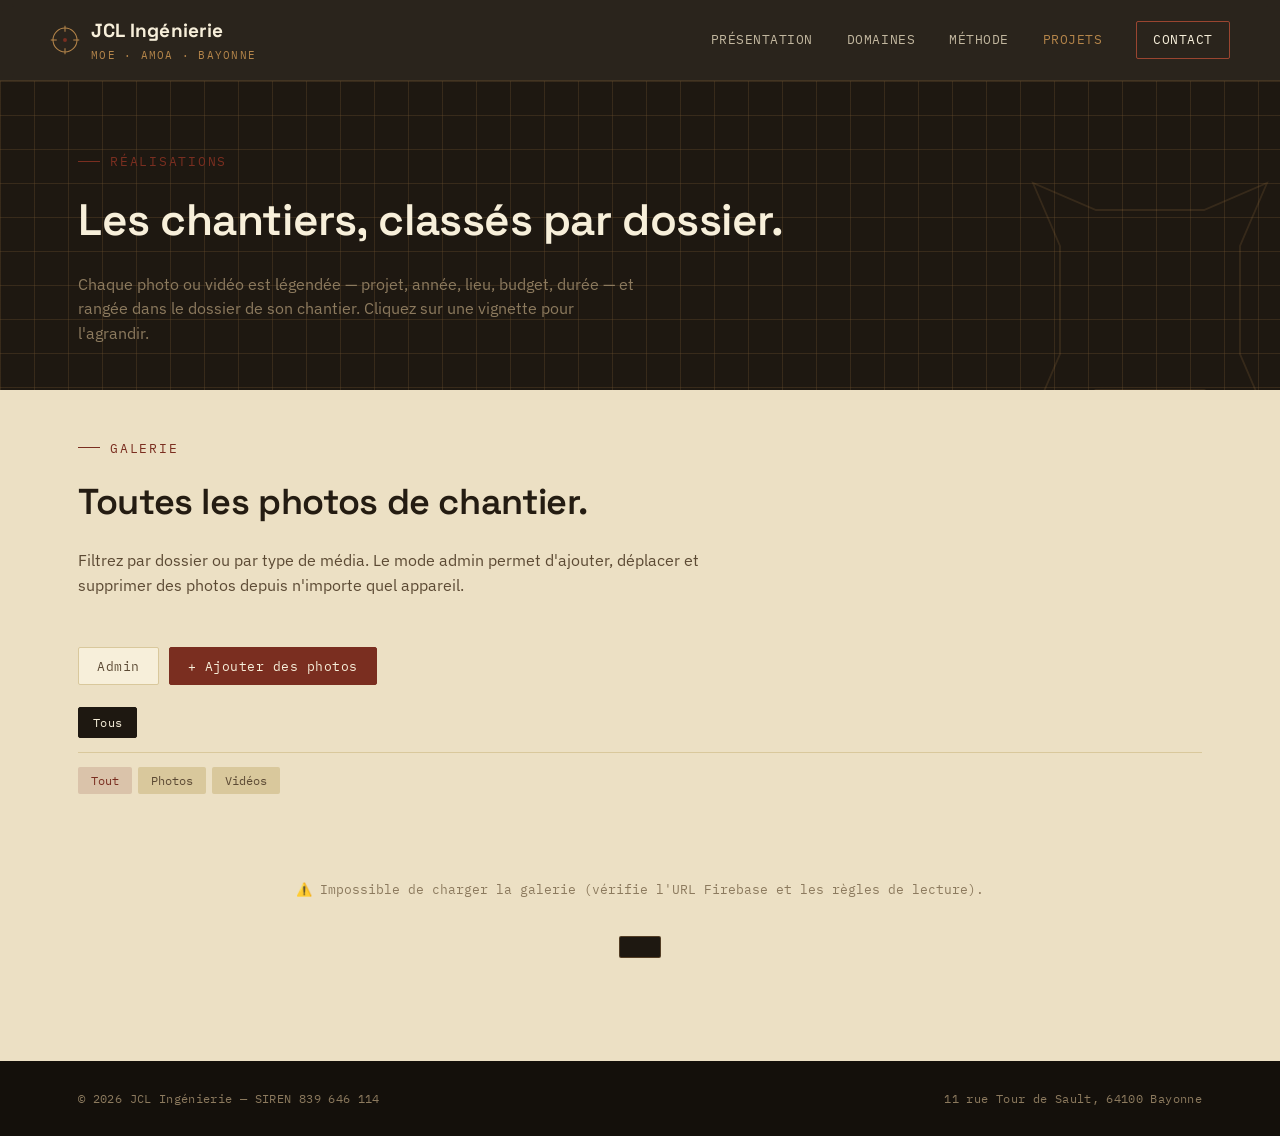
==== projets.html @ 66056f2b "Update projets.html" ====
<!doctype html>
<html lang="fr">
<head>
<meta charset="UTF-8">
<meta name="viewport" content="width=device-width, initial-scale=1.0">
<title>Projets — JCL Ingénierie</title>
<meta name="description" content="Galerie des projets menés par JCL Ingénierie : réhabilitations résidentielles, équipements sportifs et bâtiments publics sur le Pays Basque.">
<link rel="icon" href="data:image/svg+xml,%3Csvg xmlns='http://www.w3.org/2000/svg' viewBox='0 0 40 40'%3E%3Crect width='40' height='40' fill='%231E1811'/%3E%3Ccircle cx='20' cy='20' r='15' fill='none' stroke='%23B4854A' stroke-width='2'/%3E%3Ccircle cx='20' cy='20' r='3' fill='%237A2E20'/%3E%3Cline x1='20' y1='2' x2='20' y2='9' stroke='%23B4854A' stroke-width='2'/%3E%3Cline x1='20' y1='31' x2='20' y2='38' stroke='%23B4854A' stroke-width='2'/%3E%3Cline x1='2' y1='20' x2='9' y2='20' stroke='%23B4854A' stroke-width='2'/%3E%3Cline x1='31' y1='20' x2='38' y2='20' stroke='%23B4854A' stroke-width='2'/%3E%3C/svg%3E">
<link rel="preconnect" href="https://fonts.googleapis.com">
<link rel="preconnect" href="https://fonts.gstatic.com" crossorigin>
<link href="https://fonts.googleapis.com/css2?family=Space+Grotesk:wght@500;600;700&family=IBM+Plex+Sans:wght@400;500;600&family=IBM+Plex+Mono:wght@400;500&display=swap" rel="stylesheet">
<style>
/* ============================================================
   JCL INGÉNIERIE — feuille de style
   Direction : carnet de relevés / plan technique (clin d'œil au
   métier de géomètre du dirigeant). Bleu de calque, papier
   technique, annotations en cotation, accent cuivre.
   ============================================================ */

:root{
  /* couleurs */
  --ink: #1E1811;         /* bleu de calque profond */
  --ink-2: #2C2216;       /* panneau bleu, un ton au-dessus */
  --ink-3: #4A3A24;       /* survol / bordures sur fond sombre */
  --paper: #ECE0C4;       /* papier technique */
  --paper-2: #D9C89C;     /* papier, filet de section */
  --line: #B4854A;        /* trait de calque, cyan doux */
  --line-dim: rgba(180,133,74,0.35);
  --copper: #7A2E20;      /* accent cuivre — CTA, quincaillerie */
  --copper-light:#9A4530;
  --text: #241C12;        /* texte sur papier */
  --text-soft: #5C4A34;
  --muted: #8C7A5E;       /* texte discret sur bleu */
  --white: #F7EFDA;

  --display: "Space Grotesk", "Arial Narrow", sans-serif;
  --body: "IBM Plex Sans", "Helvetica Neue", Arial, sans-serif;
  --mono: "IBM Plex Mono", "Courier New", monospace;

  --max: 1180px;
  --radius: 2px;
}

*{ box-sizing:border-box; }
html{ scroll-behavior:smooth; }
body{
  margin:0;
  background:var(--paper);
  color:var(--text);
  font-family:var(--body);
  font-size:16px;
  line-height:1.6;
  -webkit-font-smoothing:antialiased;
}
img{ max-width:100%; display:block; }
a{ color:inherit; text-decoration:none; }
h1,h2,h3,h4{ font-family:var(--display); margin:0; font-weight:600; letter-spacing:-0.01em; }
p{ margin:0; }
ul{ margin:0; padding:0; list-style:none; }
button{ font-family:inherit; cursor:pointer; }

.wrap{ max-width:var(--max); margin:0 auto; padding:0 28px; }

@media (prefers-reduced-motion: reduce){
  *{ animation-duration:0.001ms !important; transition-duration:0.001ms !important; }
}

/* ---------- éléments techniques réutilisables ---------- */

.eyebrow{
  font-family:var(--mono);
  font-size:12.5px;
  letter-spacing:0.14em;
  text-transform:uppercase;
  color:var(--copper);
  display:flex;
  align-items:center;
  gap:10px;
}
.eyebrow::before{
  content:"";
  width:22px; height:1px;
  background:var(--copper);
  display:inline-block;
}

.blueprint-grid{
  background-image:
    linear-gradient(var(--line-dim) 1px, transparent 1px),
    linear-gradient(90deg, var(--line-dim) 1px, transparent 1px);
  background-size:34px 34px;
}

.fort-mark{
  position:absolute; pointer-events:none; opacity:0.16; z-index:1;
}
.hero .fort-mark{ right:-30px; top:-70px; width:520px; height:520px; }
.projects-hero .fort-mark{ right:-50px; bottom:-90px; width:360px; height:360px; }

.hero-contacts{
  position:absolute; right:230px; top:190px; z-index:2;
  transform:translate(50%, -50%);
  display:flex; flex-direction:column; gap:16px;
  text-align:left;
  padding:22px 26px;
  border:1px solid var(--line-dim);
  max-width:230px;
}
.hero-contacts::before, .hero-contacts::after{
  content:""; position:absolute; width:12px; height:12px;
}
.hero-contacts::before{ top:-1px; left:-1px; border-top:2px solid var(--line); border-left:2px solid var(--line); }
.hero-contacts::after{ bottom:-1px; right:-1px; border-bottom:2px solid var(--line); border-right:2px solid var(--line); }
.hc-item{ display:flex; flex-direction:column; gap:3px; }
.hc-k{
  font-family:var(--mono); font-size:10px; letter-spacing:0.12em;
  text-transform:uppercase; color:var(--line);
}
.hc-v{ font-family:var(--mono); font-size:13px; color:var(--paper); }
.hc-v a{ color:var(--paper); border-bottom:1px solid var(--line-dim); padding-bottom:1px; }
.hc-v a:hover{ color:var(--line); border-color:var(--line); }

.tick-divider{
  position:relative;
  height:1px;
  background:var(--paper-2);
  margin:0;
}
.tick-divider::before,
.tick-divider::after{
  content:"";
  position:absolute; top:-4px;
  width:1px; height:9px;
  background:var(--text-soft);
  opacity:0.35;
}
.tick-divider::before{ left:0; }
.tick-divider::after{ right:0; }

.coord-stamp{
  font-family:var(--mono);
  font-size:12px;
  letter-spacing:0.06em;
  color:var(--muted);
}

/* ---------- header / nav ---------- */

.site-header{
  position:sticky; top:0; z-index:40;
  background:rgba(30,24,17,0.94);
  backdrop-filter:blur(6px);
  border-bottom:1px solid rgba(180,133,74,0.18);
}
.nav{
  display:flex; align-items:center; justify-content:space-between;
  padding:16px 0;
}
.brand{
  display:flex; align-items:center; gap:11px;
  color:var(--white);
}
.brand-logo{ display:flex; flex-shrink:0; }
.brand-text{ display:flex; flex-direction:column; gap:1px; }
.brand-mark{
  font-family:var(--display);
  font-size:19px; font-weight:700;
  letter-spacing:0.01em;
}
.brand-sub{
  font-family:var(--mono);
  font-size:10.5px; letter-spacing:0.12em;
  color:var(--line); text-transform:uppercase;
}
.nav-links{
  display:flex; align-items:center; gap:34px;
  font-family:var(--mono); font-size:13px;
  letter-spacing:0.04em; text-transform:uppercase;
}
.nav-links a{ color:var(--paper); opacity:0.78; transition:opacity .15s; position:relative; }
.nav-links a:hover{ opacity:1; }
.nav-links a.is-active{ opacity:1; color:var(--line); }
.nav-cta{
  border:1px solid var(--copper-light);
  color:var(--white) !important;
  padding:8px 16px;
  opacity:1 !important;
  border-radius:var(--radius);
}
.nav-cta:hover{ background:var(--copper); border-color:var(--copper); }
.nav-toggle{
  display:none;
  background:none; border:none; color:var(--white);
  font-family:var(--mono); font-size:12px; letter-spacing:0.1em;
  border:1px solid rgba(255,255,255,0.25); padding:8px 12px;
}

/* ---------- hero ---------- */

.hero{
  position:relative;
  background:var(--ink);
  color:var(--paper);
  overflow:hidden;
  padding:96px 0 70px;
}
.hero .blueprint-grid{ position:absolute; inset:0; opacity:0.55; }
.hero::after{
  content:"";
  position:absolute; inset:0;
  background:radial-gradient(ellipse at 78% 20%, rgba(180,133,74,0.16), transparent 55%);
  pointer-events:none;
}
.hero-inner{ position:relative; z-index:2; }
.hero-frame{
  border:1px solid var(--line-dim);
  padding:44px 40px;
  max-width:820px;
  position:relative;
}
.hero-frame::before, .hero-frame::after,
.frame-tick-tl, .frame-tick-br{
  content:""; position:absolute; width:14px; height:14px;
}
.hero-frame::before{ top:-1px; left:-1px; border-top:2px solid var(--line); border-left:2px solid var(--line); }
.hero-frame::after{ bottom:-1px; right:-1px; border-bottom:2px solid var(--line); border-right:2px solid var(--line); }

.hero-kicker{
  font-family:var(--mono); font-size:12.5px; letter-spacing:0.16em;
  text-transform:uppercase; color:var(--line); margin-bottom:22px;
  display:block;
}
.hero h1{
  font-size:clamp(32px, 5vw, 52px);
  line-height:1.08;
  color:var(--white);
}
.hero h1 em{ font-style:normal; color:var(--line); }
.hero-lede{
  margin-top:22px;
  font-size:17px;
  color:var(--paper);
  opacity:0.82;
  max-width:560px;
}
.hero-actions{ margin-top:34px; display:flex; gap:16px; flex-wrap:wrap; }

.btn{
  font-family:var(--mono); font-size:13px; letter-spacing:0.05em; text-transform:uppercase;
  padding:13px 24px;
  border-radius:var(--radius);
  display:inline-flex; align-items:center; gap:10px;
  transition:transform .15s ease, background .15s ease, color .15s ease;
}
.btn-primary{ background:var(--copper); color:var(--white); }
.btn-primary:hover{ background:var(--copper-light); transform:translateY(-1px); }
.btn-ghost{ border:1px solid var(--line-dim); color:var(--paper); }
.btn-ghost:hover{ border-color:var(--line); color:var(--line); }

.hero-meta{
  position:relative; z-index:2;
  margin-top:56px;
  display:grid;
  grid-template-columns:repeat(4,1fr);
  border-top:1px solid var(--line-dim);
}
.hero-meta div{
  padding:16px 22px 0;
  border-left:1px solid var(--line-dim);
}
.hero-meta div:first-child{ border-left:none; }
.hero-meta .k{ font-family:var(--mono); font-size:10.5px; letter-spacing:0.1em; color:var(--muted); text-transform:uppercase; }
.hero-meta .v{ font-family:var(--mono); font-size:14px; color:var(--paper); margin-top:6px; }

/* ---------- sections génériques ---------- */

section{ padding:88px 0; }
.section-head{ max-width:640px; margin-bottom:48px; }
.section-head h2{ font-size:clamp(26px,3.4vw,36px); margin-top:16px; color:var(--text); }
.section-head p{ margin-top:16px; color:var(--text-soft); font-size:16px; }

.on-ink{ background:var(--ink); color:var(--paper); }
.on-ink .section-head h2{ color:var(--white); }
.on-ink .section-head p{ color:var(--muted); }

/* ---------- présentation ---------- */

.about-grid{
  display:grid;
  grid-template-columns:1.1fr 0.9fr;
  gap:64px;
  align-items:start;
}
.about-copy p{ color:var(--text-soft); margin-bottom:16px; font-size:15.5px; }
.about-copy p:last-child{ margin-bottom:0; }
.about-copy strong{ color:var(--text); }

.role-card{
  border:1px solid var(--paper-2);
  background:var(--white);
  padding:28px;
}
.role-card .coord-stamp{ margin-bottom:16px; display:block; }
.role-card ul li{
  display:flex; gap:12px;
  padding:12px 0;
  border-top:1px solid var(--paper-2);
  font-size:14.5px;
  color:var(--text-soft);
}
.role-card ul li:first-of-type{ border-top:none; }
.role-card ul li span.tag{
  font-family:var(--mono); font-size:11px; color:var(--copper);
  min-width:52px;
}

/* ---------- domaines d'intervention ---------- */

.domains-grid{
  display:grid;
  grid-template-columns:repeat(3, 1fr);
  gap:1px;
  background:var(--ink-3);
  border:1px solid var(--ink-3);
}
.domain-card{
  background:var(--ink);
  padding:32px 28px;
  min-height:210px;
  display:flex; flex-direction:column;
  justify-content:space-between;
  transition:background .2s ease;
}
.domain-card:hover{ background:var(--ink-2); }
.domain-card .num{ font-family:var(--mono); color:var(--line); font-size:13px; }
.domain-card h3{ color:var(--white); font-size:19px; margin-top:22px; }
.domain-card p{ color:var(--muted); font-size:14px; margin-top:10px; line-height:1.55; }

/* ---------- process (étapes réellement séquentielles) ---------- */

.process-list{ counter-reset:step; }
.process-item{
  display:grid;
  grid-template-columns:150px 1fr;
  gap:24px;
  padding:26px 0;
  border-top:1px solid var(--paper-2);
}
.process-item:last-child{ border-bottom:1px solid var(--paper-2); }
.process-num{
  font-family:var(--mono); font-size:13px; color:var(--copper);
  padding-top:3px;
  white-space:nowrap;
}
.process-body h3{ font-size:18px; color:var(--text); }
.process-body p{ margin-top:8px; color:var(--text-soft); font-size:14.5px; max-width:640px; }

/* ---------- références ---------- */

.refs-strip{
  display:grid;
  grid-template-columns:repeat(3,1fr);
  gap:32px;
}
.ref-card{
  border-top:2px solid var(--copper);
  padding-top:18px;
}
.ref-card .coord-stamp{ display:block; margin-bottom:8px; }
.ref-card h3{ font-size:17px; color:var(--text); }
.ref-card p{ margin-top:8px; color:var(--text-soft); font-size:14px; }

/* ---------- teaser projets (accueil) ---------- */

.teaser-grid{
  display:grid;
  grid-template-columns:repeat(3, 1fr);
  gap:20px;
}
.teaser-card{
  position:relative;
  aspect-ratio:4/3;
  overflow:hidden;
  background:var(--ink);
}
.teaser-card img{
  width:100%; height:100%; object-fit:cover;
  transition:transform .5s ease;
}
.teaser-card:hover img{ transform:scale(1.06); }
.teaser-card .cap{
  position:absolute; left:0; right:0; bottom:0;
  padding:14px 16px;
  background:linear-gradient(0deg, rgba(30,24,17,0.9), transparent);
  color:var(--white);
  font-family:var(--mono); font-size:12px; letter-spacing:0.04em;
}

/* ---------- contact ---------- */

.contact-grid{
  display:grid;
  grid-template-columns:1fr 1fr;
  gap:60px;
}
.contact-list li{
  display:grid; grid-template-columns:120px 1fr;
  gap:16px;
  padding:16px 0;
  border-top:1px solid rgba(180,133,74,0.18);
  font-size:14.5px;
}
.contact-list li:first-child{ border-top:none; }
.contact-list .k{ font-family:var(--mono); font-size:11px; letter-spacing:0.08em; text-transform:uppercase; color:var(--line); }
.contact-list .v a{ color:var(--white); border-bottom:1px solid var(--line-dim); }
.contact-list .v a:hover{ border-color:var(--line); }
.contact-list .v{ color:var(--paper); }

.legal-box{
  border:1px solid var(--line-dim);
  padding:22px 24px;
}
.legal-box .coord-stamp{ display:block; margin-bottom:14px; color:var(--line); opacity:0.8; }
.legal-box dl{ display:grid; grid-template-columns:1fr 1fr; gap:12px 18px; margin:0; }
.legal-box dt{ font-family:var(--mono); font-size:10.5px; letter-spacing:0.08em; text-transform:uppercase; color:var(--muted); }
.legal-box dd{ margin:4px 0 0; font-size:13.5px; color:var(--paper); }

/* ---------- footer ---------- */

footer.site-footer{
  background:#14100B;
  color:var(--muted);
  padding:28px 0;
  font-family:var(--mono); font-size:12px; letter-spacing:0.03em;
}
.footer-row{
  display:flex; justify-content:space-between; align-items:center; flex-wrap:wrap; gap:10px;
}

/* ---------- page projets : dossiers + galerie ---------- */

.projects-hero{
  background:var(--ink); color:var(--paper);
  padding:70px 0 44px;
  position:relative; overflow:hidden;
}
.projects-hero .blueprint-grid{ position:absolute; inset:0; opacity:0.5; }
.projects-hero-inner{ position:relative; z-index:2; }
.projects-hero h1{ font-size:clamp(30px,4.4vw,44px); color:var(--white); margin-top:14px; }
.projects-hero p{ margin-top:16px; max-width:560px; color:var(--muted); font-size:15.5px; }

.folder-bar{
  position:sticky; top:73px; z-index:30;
  background:var(--paper);
  border-bottom:1px solid var(--paper-2);
  padding:16px 0;
}
.folder-tabs{
  display:flex; gap:10px; flex-wrap:wrap;
}
.folder-tab{
  font-family:var(--mono); font-size:12.5px; letter-spacing:0.04em;
  padding:9px 16px;
  border:1px solid var(--paper-2);
  color:var(--text-soft);
  background:var(--white);
  border-radius:var(--radius);
  transition:all .15s ease;
}
.folder-tab .count{ opacity:0.55; margin-left:4px; }
.folder-tab:hover{ border-color:var(--copper-light); color:var(--text); }
.folder-tab.is-active{
  background:var(--ink); border-color:var(--ink); color:var(--white);
}

.gallery-section{ padding:48px 0 96px; }
.project-block{ margin-bottom:64px; }
.project-block:last-child{ margin-bottom:0; }
.project-block-head{
  display:flex; justify-content:space-between; align-items:flex-end;
  gap:24px; flex-wrap:wrap;
  padding-bottom:18px;
  border-bottom:1px solid var(--paper-2);
  margin-bottom:22px;
}
.project-block-head h2{ font-size:22px; color:var(--text); }
.project-block-head .meta{ font-family:var(--mono); font-size:12px; color:var(--copper); }
.project-block-desc{ color:var(--text-soft); font-size:14.5px; max-width:680px; margin-top:8px; }

.media-grid{
  display:grid;
  grid-template-columns:repeat(3, 1fr);
  gap:14px;
}
.media-item{
  position:relative;
  aspect-ratio:4/3;
  overflow:hidden;
  background:var(--ink-2);
  border:1px solid var(--paper-2);
}
.media-item button{
  all:unset; display:block; width:100%; height:100%; cursor:zoom-in;
}
.media-item img{
  width:100%; height:100%; object-fit:cover;
  transition:transform .45s ease, filter .3s ease;
}
.media-item:hover img{ transform:scale(1.05); }
.media-item .tag{
  position:absolute; top:10px; left:10px;
  font-family:var(--mono); font-size:10.5px; letter-spacing:0.06em;
  background:rgba(30,24,17,0.82); color:var(--line);
  padding:4px 9px;
}

.media-placeholder{
  aspect-ratio:4/3;
  border:1px dashed var(--line-dim);
  background:
    repeating-linear-gradient(45deg, transparent, transparent 9px, rgba(180,133,74,0.10) 9px, rgba(180,133,74,0.10) 10px),
    var(--ink);
  display:flex; align-items:center; justify-content:center;
  text-align:center; padding:20px;
}
.media-placeholder span{
  font-family:var(--mono); font-size:12px; color:var(--muted); letter-spacing:0.04em;
}

/* lightbox */
.lightbox{
  position:fixed; inset:0; z-index:100;
  background:rgba(17,13,9,0.94);
  display:none; align-items:center; justify-content:center;
  padding:40px;
}
.lightbox.is-open{ display:flex; }
.lightbox-inner{ max-width:min(1100px, 92vw); max-height:88vh; position:relative; }
.lightbox img{ max-height:88vh; max-width:100%; object-fit:contain; border:1px solid var(--line-dim); }
.lightbox-cap{
  font-family:var(--mono); font-size:12px; color:var(--line);
  margin-top:14px; letter-spacing:0.04em;
}
.lightbox-close, .lightbox-prev, .lightbox-next{
  position:absolute;
  background:rgba(30,24,17,0.8);
  border:1px solid var(--line-dim);
  color:var(--white);
  width:40px; height:40px;
  display:flex; align-items:center; justify-content:center;
  font-family:var(--mono); font-size:16px;
}
.lightbox-close{ top:-52px; right:0; }
.lightbox-prev{ top:50%; left:-56px; transform:translateY(-50%); }
.lightbox-next{ top:50%; right:-56px; transform:translateY(-50%); }
.lightbox-close:hover, .lightbox-prev:hover, .lightbox-next:hover{ border-color:var(--line); color:var(--line); }

/* ---------- responsive ---------- */

@media (max-width: 1320px){
  .hero-contacts{
    position:static; margin-top:40px; text-align:left;
    flex-direction:row; flex-wrap:wrap; gap:24px 40px;
    padding:0 28px; border:none; background:none; max-width:1180px;
    transform:none; margin-left:auto; margin-right:auto;
    box-sizing:border-box;
  }
  .hero-contacts::before, .hero-contacts::after{ display:none; }
  .hc-item{ text-align:left; }
}
@media (max-width: 900px){
  .about-grid, .contact-grid{ grid-template-columns:1fr; gap:40px; }
  .domains-grid{ grid-template-columns:1fr 1fr; }
  .refs-strip{ grid-template-columns:1fr; gap:26px; }
  .teaser-grid{ grid-template-columns:1fr 1fr; }
  .media-grid{ grid-template-columns:1fr 1fr; }
  .hero-meta{ grid-template-columns:1fr 1fr; row-gap:18px; }
  .lightbox-prev{ left:10px; }
  .lightbox-next{ right:10px; }
  .lightbox-close{ top:10px; right:10px; }
}
@media (max-width: 680px){
  .nav-links{
    position:fixed; inset:0 0 auto 0; top:64px;
    background:var(--ink); flex-direction:column; align-items:flex-start;
    padding:20px 24px 28px; gap:20px;
    transform:translateY(-8px); opacity:0; pointer-events:none;
    transition:all .18s ease;
    border-bottom:1px solid var(--line-dim);
  }
  .nav-links.is-open{ transform:translateY(0); opacity:1; pointer-events:auto; }
  .nav-toggle{ display:block; }
  .domains-grid{ grid-template-columns:1fr; }
  .teaser-grid{ grid-template-columns:1fr; }
  .media-grid{ grid-template-columns:1fr 1fr; }
  .hero-meta{ grid-template-columns:1fr 1fr; }
  .process-item{ grid-template-columns:1fr; gap:6px; }
  .legal-box dl{ grid-template-columns:1fr; }
  .hero-contacts{
    position:static; margin-top:36px; text-align:left; gap:12px;
  }
}


/* ============================================================
   JCL INGÉNIERIE — galerie dynamique (projets.html)
   Mêmes jetons de couleur / typo que style.css.
   Classes préfixées "g-" pour ne jamais entrer en conflit
   avec le reste du site.
   ============================================================ */

.g-controls{
  display:flex; gap:10px; align-items:center;
  margin-bottom:22px; flex-wrap:wrap;
}
.g-btn{
  font-family:var(--mono); font-size:12.5px; letter-spacing:0.04em;
  padding:10px 18px; border-radius:var(--radius); border:1px solid var(--paper-2);
  background:var(--white); color:var(--text-soft);
  display:inline-flex; align-items:center; gap:8px;
  transition:all .15s ease;
}
.g-btn:hover{ border-color:var(--copper-light); color:var(--text); }
.g-btn-primary{ background:var(--copper); border-color:var(--copper); color:var(--white); }
.g-btn-primary:hover{ background:var(--copper-light); }
.g-btn-admin.is-active{ background:var(--ink); border-color:var(--ink); color:var(--line); }
.g-btn-danger{ background:#f2e4d6; border-color:#c99a76; color:#6E2A1D; }
.g-btn-danger:hover{ background:#e8c7ab; }
.g-btn-ghost{ background:transparent; }
.g-btn-sm{ padding:7px 13px; font-size:11.5px; }

.g-admin-banner{
  background:rgba(122,46,32,0.10); border:1px solid rgba(122,46,32,0.25);
  color:var(--copper); font-family:var(--mono); font-size:12.5px;
  padding:10px 16px; text-align:center; margin-bottom:20px; border-radius:var(--radius);
}
.g-admin-banner[hidden]{ display:none; }

/* ---- dossiers ---- */
.g-folders-bar{
  display:flex; gap:8px; flex-wrap:wrap; align-items:center;
  padding-bottom:14px; margin-bottom:6px;
  border-bottom:1px solid var(--paper-2);
}
.g-folder-chip{
  font-family:var(--mono); font-size:12px; letter-spacing:0.03em;
  padding:7px 14px; border-radius:var(--radius); border:1px solid var(--paper-2);
  background:var(--white); color:var(--text-soft);
  display:inline-flex; align-items:center; gap:6px;
  transition:all .15s ease;
}
.g-folder-chip:hover{ border-color:var(--copper-light); color:var(--text); }
.g-folder-chip.is-active{ background:var(--ink); border-color:var(--ink); color:var(--white); }
.g-folder-chip .g-chip-count{ opacity:0.6; }
.g-chip-del{
  display:none; font-size:11px; padding:1px 6px; border-radius:var(--radius);
  background:rgba(122,46,32,0.15); color:var(--copper);
}
body.g-admin-mode .g-chip-del{ display:inline-flex; }
.g-chip-del:hover{ background:var(--copper); color:var(--white); }
.g-btn-new-folder{
  display:none; font-family:var(--mono); font-size:12px;
  padding:7px 14px; border-radius:var(--radius); border:1px dashed var(--line-dim);
  background:transparent; color:var(--muted);
}
.g-btn-new-folder.g-visible{ display:inline-flex; align-items:center; gap:6px; }
.g-btn-new-folder:hover{ border-color:var(--copper); color:var(--copper); }

/* ---- filtres type ---- */
.g-filter-tabs{ display:flex; gap:6px; margin:14px 0 22px; }
.g-filter-btn{
  font-family:var(--mono); font-size:11.5px;
  padding:6px 13px; border-radius:var(--radius); border:none;
  background:var(--paper-2); color:var(--text-soft);
}
.g-filter-btn.is-active{ background:rgba(122,46,32,0.16); color:var(--copper); }

/* ---- grille ---- */
.g-grid{
  display:grid;
  grid-template-columns:repeat(auto-fill, minmax(220px, 1fr));
  gap:14px;
}
.g-item{
  background:var(--white); border:1px solid var(--paper-2); border-radius:var(--radius);
  overflow:hidden; cursor:pointer; display:flex; flex-direction:column;
  transition:box-shadow .15s ease;
}
.g-item:hover{ box-shadow:0 6px 18px rgba(30,24,17,0.12); }
.g-item-media{
  position:relative; aspect-ratio:4/3; overflow:hidden; background:var(--ink-2);
}
.g-item-media img, .g-item-media video{
  width:100%; height:100%; object-fit:cover; display:block;
  transition:transform .4s ease;
}
.g-item:hover .g-item-media img{ transform:scale(1.06); }
.g-item-check{
  position:absolute; top:8px; left:8px; width:24px; height:24px;
  background:rgba(30,24,17,0.75); border:2px solid rgba(255,255,255,0.6);
  display:none; align-items:center; justify-content:center;
  font-size:13px; color:var(--white); border-radius:var(--radius);
}
body.g-admin-mode .g-item-check{ display:flex; }
.g-item.g-selected{ outline:2px solid var(--copper); outline-offset:-2px; }
.g-item.g-selected .g-item-check{ background:var(--copper); border-color:var(--copper); }
body.g-admin-mode .g-item:not(.g-selected){ opacity:0.85; }
.g-item-folder-tag{
  position:absolute; bottom:8px; right:8px;
  background:rgba(30,24,17,0.75); color:var(--line);
  font-family:var(--mono); font-size:10px; padding:3px 8px; border-radius:3px;
  display:none;
}
.g-item-folder-tag.g-visible{ display:block; }
.g-video-badge{
  position:absolute; top:8px; right:8px;
  background:rgba(30,24,17,0.75); color:var(--white);
  font-family:var(--mono); font-size:10px; padding:3px 7px; border-radius:3px;
}
.g-item-caption{ padding:12px 14px 14px; }
.g-cap-title{ font-family:var(--display); font-size:14.5px; font-weight:600; color:var(--text); line-height:1.3; }
.g-cap-meta{ font-family:var(--mono); font-size:11px; color:var(--copper); margin-top:3px; letter-spacing:0.02em; }
.g-cap-desc{ font-size:13px; color:var(--text-soft); margin-top:6px; line-height:1.45; }

.g-empty, .g-loading{
  grid-column:1/-1; text-align:center; padding:64px 20px;
  color:var(--muted); font-family:var(--mono); font-size:13px;
}
.g-config-notice{
  grid-column:1/-1; border:1px dashed var(--line-dim); background:var(--ink);
  color:var(--paper); padding:28px; text-align:center; border-radius:var(--radius);
}
.g-config-notice strong{ color:var(--line); }
.g-config-notice p{ margin-top:10px; font-family:var(--mono); font-size:12.5px; color:var(--muted); max-width:520px; margin-left:auto; margin-right:auto; }

/* ---- toolbar flottante (sélection) ---- */
.g-toolbar{
  position:fixed; bottom:24px; left:50%; transform:translateX(-50%);
  background:var(--ink); border:1px solid var(--line-dim);
  padding:12px 16px; border-radius:var(--radius);
  display:none; align-items:center; gap:10px; z-index:60;
  box-shadow:0 12px 30px rgba(0,0,0,0.25);
}
.g-toolbar.g-visible{ display:flex; }
.g-toolbar-info{ font-family:var(--mono); font-size:12.5px; color:var(--line); white-space:nowrap; }

/* ---- lightbox ---- */
.g-lightbox{
  position:fixed; inset:0; z-index:200; background:rgba(17,13,9,0.95);
  display:none; align-items:center; justify-content:center; padding:20px;
}
.g-lightbox.g-open{ display:flex; }
.g-lb-inner{
  position:relative; max-width:min(1000px, 90vw); max-height:92vh;
  display:flex; flex-direction:column; align-items:flex-start;
}
.g-lb-inner img, .g-lb-inner video{ max-width:88vw; max-height:60vh; display:block; border:1px solid var(--line-dim); align-self:center; }
.g-lb-top{
  position:absolute; top:0; left:0; right:0; z-index:3;
  padding:12px 14px; display:flex; justify-content:space-between; align-items:center;
  background:linear-gradient(rgba(17,13,9,0.8), transparent);
}
.g-lb-counter{ font-family:var(--mono); font-size:12px; color:var(--muted); }
.g-lb-actions{ display:flex; gap:8px; }
.g-lb-btn{
  width:36px; height:36px; border-radius:var(--radius); border:1px solid var(--line-dim);
  background:rgba(30,24,17,0.8); color:var(--white); display:flex; align-items:center; justify-content:center;
}
.g-lb-btn:hover{ border-color:var(--line); color:var(--line); }
.g-lb-btn.g-lb-delete{ border-color:rgba(122,46,32,0.5); color:#e8a071; }
.g-lb-btn.g-lb-delete:hover{ background:var(--copper); color:var(--white); }
.g-lb-arrow{
  position:fixed; top:50%; transform:translateY(-50%);
  width:40px; height:40px; border-radius:var(--radius); border:1px solid var(--line-dim);
  background:rgba(30,24,17,0.8); color:var(--white); font-size:18px; z-index:3;
}
.g-lb-arrow:hover{ border-color:var(--line); color:var(--line); }
.g-lb-arrow.g-prev{ left:20px; }
.g-lb-arrow.g-next{ right:20px; }
.g-lb-bottom{
  position:static; margin-top:16px; max-width:88vw; max-height:18vh; overflow-y:auto;
  font-family:var(--mono); font-size:12px; color:var(--muted); text-align:left;
}
.g-lb-folder-badge{ color:var(--line); display:block; margin-bottom:6px; }
.g-lb-fields{ display:flex; flex-wrap:wrap; gap:4px 18px; }
.g-lb-field{ display:flex; gap:6px; }
.g-lb-field-k{ color:var(--line); text-transform:uppercase; letter-spacing:0.06em; font-size:10.5px; }
.g-lb-field-v{ color:var(--paper); }
.g-lb-desc{
  font-family:var(--body); font-size:13px; color:var(--muted);
  margin-top:8px; line-height:1.5; max-width:640px;
}

/* ---- modales ---- */
.g-overlay{
  position:fixed; inset:0; z-index:300; background:rgba(17,13,9,0.7);
  display:none; align-items:center; justify-content:center; padding:20px;
}
.g-overlay.g-open{ display:flex; }
.g-modal{
  background:var(--white); border:1px solid var(--paper-2); padding:30px 26px;
  width:100%; max-width:360px; text-align:center; border-radius:var(--radius);
  max-height:88vh; overflow-y:auto;
}
.g-modal.g-wide{ max-width:440px; }
.g-modal h2{ font-size:19px; margin-bottom:8px; color:var(--text); }
.g-modal p{ font-size:13.5px; color:var(--text-soft); margin-bottom:18px; line-height:1.5; }
.g-modal p.g-warning{ color:var(--copper); font-family:var(--mono); font-size:12px; }
.g-field{
  width:100%; padding:12px 14px; border:1px solid var(--paper-2); border-radius:var(--radius);
  font-family:var(--body); font-size:15px; color:var(--text); outline:none; background:var(--paper);
}
.g-field:focus{ border-color:var(--copper-light); }
.g-field.g-center{ text-align:center; letter-spacing:3px; }
.g-field + .g-field{ margin-top:10px; }
textarea.g-field{ resize:vertical; font-family:var(--body); line-height:1.5; }
.g-field-wrap{ margin-bottom:12px; text-align:left; }
.g-field-wrap label{ font-family:var(--mono); font-size:11px; color:var(--text-soft); display:block; margin-bottom:6px; }
.g-meta-grid{
  display:grid; grid-template-columns:1fr 1fr; gap:0 12px;
}
.g-meta-grid .g-span2{ grid-column:1 / -1; }
.g-error-msg{ font-family:var(--mono); font-size:11.5px; color:var(--copper); margin-top:8px; height:16px; opacity:0; }
.g-error-msg.g-visible{ opacity:1; }
.g-modal-actions{ display:flex; gap:8px; margin-top:20px; }
.g-modal label{ font-family:var(--mono); font-size:11px; color:var(--text-soft); display:block; margin-bottom:6px; text-align:left; }
.g-folder-select-wrap{ margin-bottom:14px; text-align:left; }
.g-move-folder-list{ display:flex; flex-direction:column; gap:6px; margin:12px 0; max-height:200px; overflow-y:auto; }
.g-move-folder-item{
  padding:10px 14px; border:1px solid var(--paper-2); border-radius:var(--radius);
  background:var(--paper); font-size:13.5px; color:var(--text); text-align:left;
}
.g-move-folder-item:hover{ border-color:var(--copper-light); background:#f2e4d6; }

/* ---- toast ---- */
.g-toast{
  position:fixed; bottom:22px; left:50%; transform:translateX(-50%) translateY(80px);
  background:var(--ink); border:1px solid var(--line-dim); color:var(--paper);
  font-family:var(--mono); font-size:12.5px; padding:10px 20px; border-radius:var(--radius);
  z-index:400; transition:transform .3s ease; pointer-events:none; white-space:nowrap;
}
.g-toast.g-show{ transform:translateX(-50%) translateY(0); }

@media (max-width: 680px){
  .g-lb-arrow.g-prev{ left:6px; }
  .g-lb-arrow.g-next{ right:6px; }
  .g-lb-top{ top:8px; left:8px; right:8px; }
  .g-grid{ grid-template-columns:repeat(2, 1fr); }
}

</style>
</head>
<body>

<header class="site-header">
  <div class="wrap nav">
    <a href="index.html" class="brand">
      <span class="brand-logo" aria-hidden="true">
        <svg viewBox="0 0 40 40" width="30" height="30">
          <circle cx="20" cy="20" r="16" fill="none" style="stroke:var(--line)" stroke-width="1.4"/>
          <circle cx="20" cy="20" r="2.6" style="fill:var(--copper)"/>
          <line x1="20" y1="1" x2="20" y2="9" style="stroke:var(--line)" stroke-width="1.4"/>
          <line x1="20" y1="31" x2="20" y2="39" style="stroke:var(--line)" stroke-width="1.4"/>
          <line x1="1" y1="20" x2="9" y2="20" style="stroke:var(--line)" stroke-width="1.4"/>
          <line x1="31" y1="20" x2="39" y2="20" style="stroke:var(--line)" stroke-width="1.4"/>
        </svg>
      </span>
      <span class="brand-text">
        <span class="brand-mark">JCL Ingénierie</span>
        <span class="brand-sub">MOE · AMOA · Bayonne</span>
      </span>
    </a>
    <nav class="nav-links" id="navLinks">
      <a href="index.html#presentation">Présentation</a>
      <a href="index.html#domaines">Domaines</a>
      <a href="index.html#methode">Méthode</a>
      <a href="projets.html" class="is-active">Projets</a>
      <a href="index.html#contact" class="nav-cta">Contact</a>
    </nav>
    <button class="nav-toggle" aria-expanded="false" aria-controls="navLinks">Menu</button>
  </div>
</header>

<section class="projects-hero">
  <div class="blueprint-grid"></div>
  <svg class="fort-mark" viewBox="0 0 400 400" aria-hidden="true">
    <polygon points="100,140 70,70 140,100 260,100 330,70 300,140 300,260 330,330 260,300 140,300 70,330 100,260" fill="none" style="stroke:var(--line)" stroke-width="2"/>
  </svg>
  <div class="wrap projects-hero-inner">
    <span class="eyebrow">Réalisations</span>
    <h1>Les chantiers, classés par dossier.</h1>
    <p>Chaque photo ou vidéo est légendée — projet, année, lieu, budget, durée — et rangée dans le dossier de son chantier. Cliquez sur une vignette pour l'agrandir.</p>
  </div>
</section>


<!-- GALERIE DYNAMIQUE -->
<section id="galerie" class="gallery-section">
  <div class="wrap">
    <div class="section-head">
      <span class="eyebrow">Galerie</span>
      <h2>Toutes les photos de chantier.</h2>
      <p>Filtrez par dossier ou par type de média. Le mode admin permet d'ajouter, déplacer et supprimer des photos depuis n'importe quel appareil.</p>
    </div>

    <div id="g-controls-row" class="g-controls">
      <button id="btn-admin-toggle" class="g-btn g-btn-admin" onclick="toggleAdminMode()">Admin</button>
      <button class="g-btn g-btn-primary" onclick="handleAddClick()">+ Ajouter des photos</button>
    </div>

    <div id="admin-banner" class="g-admin-banner" hidden>Mode admin actif — cliquez sur les médias pour les sélectionner</div>

    <nav id="folders-bar" class="g-folders-bar">
      <button class="g-folder-chip is-active" data-folder="__all__" onclick="selectFolder('__all__', this)">Tous</button>
      <button id="btn-new-folder" class="g-btn-new-folder" onclick="showNewFolderModal()">+ Nouveau dossier</button>
    </nav>

    <div class="g-filter-tabs">
      <button class="g-filter-btn is-active" onclick="setFilter('all', this)">Tout</button>
      <button class="g-filter-btn" onclick="setFilter('image', this)">Photos</button>
      <button class="g-filter-btn" onclick="setFilter('video', this)">Vidéos</button>
    </div>

    <div id="gallery" class="g-grid">
      <div class="g-loading">Chargement…</div>
    </div>
  </div>
</section>

<footer class="site-footer">
  <div class="wrap footer-row">
    <span>© 2026 JCL Ingénierie — SIREN 839 646 114</span>
    <span>11 rue Tour de Sault, 64100 Bayonne</span>
  </div>
</footer>

<!-- TOOLBAR FLOTTANTE (sélection admin) -->
<div id="toolbar" class="g-toolbar">
  <span id="toolbar-info" class="g-toolbar-info">0 sélectionné</span>
  <button class="g-btn g-btn-ghost g-btn-sm" onclick="selectAll()">Tout</button>
  <button class="g-btn g-btn-ghost g-btn-sm" onclick="deselectAll()">✕</button>
  <button class="g-btn g-btn-ghost g-btn-sm" onclick="showMoveModal()">Déplacer</button>
  <button class="g-btn g-btn-danger g-btn-sm" onclick="confirmDeleteSelected()">Supprimer</button>
</div>

<!-- LIGHTBOX -->
<div id="g-lightbox" class="g-lightbox" onclick="handleLbBg(event)">
  <div class="g-lb-inner">
    <div class="g-lb-top">
      <span id="g-lb-counter" class="g-lb-counter"></span>
      <div class="g-lb-actions">
        <button id="g-lb-edit-btn" class="g-lb-btn" onclick="openEditMeta()" title="Modifier la légende" style="display:none">✎</button>
        <button id="g-lb-delete-btn" class="g-lb-btn g-lb-delete" onclick="confirmDeleteFromLightbox()" title="Supprimer" style="display:none">✕</button>
        <button class="g-lb-btn" onclick="closeLb()">✕</button>
      </div>
    </div>
    <div id="g-lb-wrap"></div>
    <button class="g-lb-arrow g-prev" onclick="navigate(-1); event.stopPropagation()">‹</button>
    <button class="g-lb-arrow g-next" onclick="navigate(1); event.stopPropagation()">›</button>
    <div class="g-lb-bottom">
      <span id="g-lb-folder-badge" class="g-lb-folder-badge" style="display:none"></span>
      <div id="g-lb-fields" class="g-lb-fields"></div>
      <p id="g-lb-desc" class="g-lb-desc"></p>
    </div>
  </div>
</div>

<!-- MODALE : MOT DE PASSE ADMIN -->
<div id="modal-admin" class="g-overlay" onclick="hideModal('modal-admin')">
  <div class="g-modal" onclick="event.stopPropagation()">
    <h2>Mode admin</h2>
    <p>Entrez le code pour ajouter, déplacer ou supprimer des photos.</p>
    <input type="password" id="admin-pwd" class="g-field g-center" placeholder="Code" maxlength="30" onkeypress="if(event.key==='Enter') checkAdminPwd()">
    <div id="admin-error" class="g-error-msg">Code incorrect</div>
    <div class="g-modal-actions">
      <button class="g-btn g-btn-ghost" onclick="hideModal('modal-admin')">Annuler</button>
      <button class="g-btn g-btn-primary" onclick="checkAdminPwd()">Accéder →</button>
    </div>
  </div>
</div>

<!-- MODALE : AJOUT DE MEDIAS -->
<div id="modal-upload" class="g-overlay" onclick="hideModal('modal-upload')">
  <div class="g-modal g-wide" onclick="event.stopPropagation()">
    <h2>Ajouter des photos</h2>
    <p>Cette légende s'appliquera à tous les fichiers de cet envoi.</p>
    <div class="g-folder-select-wrap">
      <label>Dossier de destination</label>
      <select id="upload-folder-select" class="g-field"></select>
    </div>
    <div class="g-meta-grid">
      <div class="g-field-wrap"><label>Projet</label><input type="text" id="meta-projet" class="g-field" placeholder="Villa Gardenia…" maxlength="80"></div>
      <div class="g-field-wrap"><label>Année</label><input type="text" id="meta-annee" class="g-field" placeholder="2024" maxlength="20"></div>
      <div class="g-field-wrap"><label>Lieu</label><input type="text" id="meta-lieu" class="g-field" placeholder="Anglet" maxlength="60"></div>
      <div class="g-field-wrap"><label>Budget</label><input type="text" id="meta-budget" class="g-field" placeholder="700 000 €" maxlength="40"></div>
      <div class="g-field-wrap g-span2"><label>Durée</label><input type="text" id="meta-duree" class="g-field" placeholder="6 mois" maxlength="40"></div>
    </div>
    <div class="g-field-wrap"><label>Descriptif court (affiché dans la galerie)</label><textarea id="meta-court" class="g-field" rows="2" maxlength="160" placeholder="Une ou deux lignes…"></textarea></div>
    <div class="g-field-wrap"><label>Descriptif complet (affiché en plein écran)</label><textarea id="meta-long" class="g-field" rows="4" placeholder="Description détaillée du projet, des travaux réalisés…"></textarea></div>
    <input type="password" id="upload-pwd" class="g-field g-center" placeholder="Code" maxlength="30" onkeypress="if(event.key==='Enter') checkUploadPwd()">
    <div id="upload-error" class="g-error-msg">Code incorrect</div>
    <div class="g-modal-actions">
      <button class="g-btn g-btn-ghost" onclick="hideModal('modal-upload')">Annuler</button>
      <button class="g-btn g-btn-primary" onclick="checkUploadPwd()">Valider →</button>
    </div>
  </div>
</div>

<!-- MODALE : MODIFIER LA LEGENDE -->
<div id="modal-edit-meta" class="g-overlay" onclick="hideModal('modal-edit-meta')">
  <div class="g-modal g-wide" onclick="event.stopPropagation()">
    <h2>Modifier la légende</h2>
    <input type="hidden" id="edit-meta-id">
    <div class="g-meta-grid">
      <div class="g-field-wrap"><label>Projet</label><input type="text" id="edit-projet" class="g-field" maxlength="80"></div>
      <div class="g-field-wrap"><label>Année</label><input type="text" id="edit-annee" class="g-field" maxlength="20"></div>
      <div class="g-field-wrap"><label>Lieu</label><input type="text" id="edit-lieu" class="g-field" maxlength="60"></div>
      <div class="g-field-wrap"><label>Budget</label><input type="text" id="edit-budget" class="g-field" maxlength="40"></div>
      <div class="g-field-wrap g-span2"><label>Durée</label><input type="text" id="edit-duree" class="g-field" maxlength="40"></div>
    </div>
    <div class="g-field-wrap"><label>Descriptif court</label><textarea id="edit-court" class="g-field" rows="2" maxlength="160"></textarea></div>
    <div class="g-field-wrap"><label>Descriptif complet</label><textarea id="edit-long" class="g-field" rows="4"></textarea></div>
    <div class="g-modal-actions">
      <button class="g-btn g-btn-ghost" onclick="hideModal('modal-edit-meta')">Annuler</button>
      <button class="g-btn g-btn-primary" onclick="saveEditMeta()">Enregistrer →</button>
    </div>
  </div>
</div>

<!-- MODALE : CONFIRMER SUPPRESSION -->
<div id="modal-confirm-delete" class="g-overlay" onclick="hideModal('modal-confirm-delete')">
  <div class="g-modal" onclick="event.stopPropagation()">
    <h2>Confirmer la suppression</h2>
    <p id="delete-confirm-text">Supprimer les éléments sélectionnés ?</p>
    <p class="g-warning">Cette action est irréversible</p>
    <div class="g-modal-actions">
      <button class="g-btn g-btn-ghost" onclick="hideModal('modal-confirm-delete')">Annuler</button>
      <button class="g-btn g-btn-danger" onclick="executeDelete()">Supprimer</button>
    </div>
  </div>
</div>

<!-- MODALE : NOUVEAU DOSSIER -->
<div id="modal-new-folder" class="g-overlay" onclick="hideModal('modal-new-folder')">
  <div class="g-modal" onclick="event.stopPropagation()">
    <h2>Nouveau dossier</h2>
    <p>Donnez un nom à ce dossier (ex : Villa Gardenia, Chiberta…)</p>
    <input type="text" id="new-folder-name" class="g-field" placeholder="Nom du dossier…" maxlength="40" onkeypress="if(event.key==='Enter') createFolder()">
    <div id="folder-error" class="g-error-msg">Ce nom existe déjà</div>
    <div class="g-modal-actions">
      <button class="g-btn g-btn-ghost" onclick="hideModal('modal-new-folder')">Annuler</button>
      <button class="g-btn g-btn-primary" onclick="createFolder()">Créer →</button>
    </div>
  </div>
</div>

<!-- MODALE : DEPLACER VERS -->
<div id="modal-move" class="g-overlay" onclick="hideModal('modal-move')">
  <div class="g-modal g-wide" onclick="event.stopPropagation()">
    <h2>Déplacer vers…</h2>
    <p id="move-info">Choisissez le dossier de destination</p>
    <div id="move-folder-list" class="g-move-folder-list"></div>
    <div class="g-modal-actions">
      <button class="g-btn g-btn-ghost" onclick="hideModal('modal-move')">Annuler</button>
    </div>
  </div>
</div>

<div id="toast" class="g-toast"></div>

<script>
// JCL Ingénierie — comportements partagés
document.addEventListener('DOMContentLoaded', () => {

  /* ---- nav mobile ---- */
  const toggle = document.querySelector('.nav-toggle');
  const links = document.querySelector('.nav-links');
  if (toggle && links){
    toggle.addEventListener('click', () => {
      const open = links.classList.toggle('is-open');
      toggle.setAttribute('aria-expanded', open ? 'true' : 'false');
      toggle.textContent = open ? 'Fermer' : 'Menu';
    });
    links.querySelectorAll('a').forEach(a => a.addEventListener('click', () => {
      links.classList.remove('is-open');
      toggle.textContent = 'Menu';
    }));
  }

  /* ---- dossiers de projets (filtre) ---- */
  const tabs = document.querySelectorAll('.folder-tab');
  const blocks = document.querySelectorAll('.project-block');
  if (tabs.length && blocks.length){
    tabs.forEach(tab => {
      tab.addEventListener('click', () => {
        tabs.forEach(t => t.classList.remove('is-active'));
        tab.classList.add('is-active');
        const cat = tab.dataset.filter;
        blocks.forEach(block => {
          const show = cat === 'all' || block.dataset.category === cat;
          block.style.display = show ? '' : 'none';
        });
      });
    });
  }

  /* ---- lightbox ---- */
  const lightbox = document.querySelector('.lightbox');
  if (!lightbox) return;

  const lbImg = lightbox.querySelector('img');
  const lbCap = lightbox.querySelector('.lightbox-cap');
  const closeBtn = lightbox.querySelector('.lightbox-close');
  const prevBtn = lightbox.querySelector('.lightbox-prev');
  const nextBtn = lightbox.querySelector('.lightbox-next');

  let items = [];
  let current = 0;

  function collectItems(scope){
    return Array.from(scope.querySelectorAll('.media-item button')).map(btn => ({
      src: btn.dataset.full || btn.querySelector('img').src,
      caption: btn.dataset.caption || ''
    }));
  }

  function openAt(scope, index){
    items = collectItems(scope);
    current = index;
    render();
    lightbox.classList.add('is-open');
    document.body.style.overflow = 'hidden';
  }

  function render(){
    const item = items[current];
    if (!item) return;
    lbImg.src = item.src;
    lbImg.alt = item.caption;
    lbCap.textContent = item.caption;
  }

  function close(){
    lightbox.classList.remove('is-open');
    document.body.style.overflow = '';
  }

  document.querySelectorAll('.media-grid').forEach(grid => {
    grid.querySelectorAll('.media-item button').forEach((btn, idx) => {
      btn.addEventListener('click', () => openAt(grid, idx));
    });
  });

  closeBtn.addEventListener('click', close);
  lightbox.addEventListener('click', (e) => { if (e.target === lightbox) close(); });
  prevBtn.addEventListener('click', () => { current = (current - 1 + items.length) % items.length; render(); });
  nextBtn.addEventListener('click', () => { current = (current + 1) % items.length; render(); });

  document.addEventListener('keydown', (e) => {
    if (!lightbox.classList.contains('is-open')) return;
    if (e.key === 'Escape') close();
    if (e.key === 'ArrowLeft') { current = (current - 1 + items.length) % items.length; render(); }
    if (e.key === 'ArrowRight') { current = (current + 1) % items.length; render(); }
  });
});

</script>
<script src="https://widget.cloudinary.com/v2.0/global/all.js"></script>
<script>
/* ════════════════════════════════════════════════════════════
   JCL INGÉNIERIE — galerie dynamique
   ════════════════════════════════════════════════════════════

   CONFIGURATION — À COMPLÉTER AVANT MISE EN LIGNE
   ------------------------------------------------
   1. cloudName    → ton "Cloud name" Cloudinary (tableau de bord)
   2. uploadPreset → le nom de ton upload preset "Unsigned"
                     (Settings → Upload → Upload presets)
   3. firebaseUrl  → l'URL de ta Realtime Database Firebase,
                     suivie de "/projets"
                     ex: https://mon-projet-default-rtdb.europe-west1.firebasedatabase.app/projets
   4. password     → le code d'accès au mode admin / à l'ajout de médias

   Tant que ces valeurs ne sont pas renseignées, la galerie
   affiche un message d'information à la place d'une erreur.
   ════════════════════════════════════════════════════════════ */

const CONFIG = {
  cloudName:    'guatvmam',
  uploadPreset: 'jcl_ingenierie',
  firebaseUrl:  'https://jcl-ingenierie-64c07-default-rtdb.europe-west1.firebasedatabase.app/projets',
  password:     '64100*',
};

const isConfigured = () =>
  CONFIG.cloudName !== 'TON_CLOUD_NAME' &&
  CONFIG.uploadPreset !== 'TON_UPLOAD_PRESET' &&
  !CONFIG.firebaseUrl.includes('TON_PROJET');

/* ── STATE ── */
let allMedia   = [];
let folders    = [];
let filtered   = [];
let selected   = new Set();
let curIndex   = 0;
let adminMode  = false;
let curFilter  = 'all';
let curFolder  = '__all__';
let deleteTarget = null;

/* ── FIREBASE HELPERS ── */
async function fetchDB() {
  const r = await fetch(CONFIG.firebaseUrl + '.json');
  if (!r.ok) throw new Error('Firebase lecture ' + r.status);
  const data = await r.json();
  return data || { media: [], folders: [] };
}

async function saveDB(record) {
  const r = await fetch(CONFIG.firebaseUrl + '.json', {
    method: 'PUT',
    headers: { 'Content-Type': 'application/json' },
    body: JSON.stringify(record),
  });
  if (!r.ok) throw new Error('Firebase écriture ' + r.status);
  return r;
}

/* ── INIT / LOAD ── */
async function initGallery() {
  if (!isConfigured()) {
    document.getElementById('gallery').innerHTML = `
      <div class="g-config-notice">
        <strong>Galerie pas encore connectée</strong>
        <p>Renseigne cloudName, uploadPreset, firebaseUrl et password dans
        assets/js/gallery.js pour activer l'ajout et la gestion des photos.</p>
      </div>`;
    document.getElementById('g-controls-row').style.display = 'none';
    return;
  }
  await load();
}

async function load() {
  try {
    const rec = await fetchDB();
    allMedia = (rec.media || []).map((m, i) => ({ ...m, _id: m._id || (Date.now() + i).toString() }));
    folders  = rec.folders || [];
    renderFolders();
    applyFilters();
  } catch (e) {
    document.getElementById('gallery').innerHTML =
      `<div class="g-empty">⚠️ Impossible de charger la galerie (vérifie l'URL Firebase et les règles de lecture).</div>`;
  }
}

/* ── FOLDERS BAR ── */
function renderFolders() {
  const bar = document.getElementById('folders-bar');
  bar.querySelectorAll('.g-folder-chip:not([data-folder="__all__"])').forEach(e => e.remove());
  const newBtn = document.getElementById('btn-new-folder');

  folders.forEach(f => {
    const count = allMedia.filter(m => m.folder === f).length;
    const chip = document.createElement('button');
    chip.className = 'g-folder-chip' + (curFolder === f ? ' is-active' : '');
    chip.dataset.folder = f;

    const del = document.createElement('span');
    del.className = 'g-chip-del';
    del.textContent = '✕';
    del.title = 'Supprimer ce dossier';
    del.addEventListener('click', (e) => { e.stopPropagation(); confirmDeleteFolder(f); });

    chip.appendChild(del);
    chip.appendChild(document.createTextNode(' ' + f + ' '));
    const countSpan = document.createElement('span');
    countSpan.className = 'g-chip-count';
    countSpan.textContent = `(${count})`;
    chip.appendChild(countSpan);

    chip.addEventListener('click', (e) => {
      if (!e.target.classList.contains('g-chip-del')) selectFolder(f, chip);
    });
    bar.insertBefore(chip, newBtn);
  });

  const noFolder = allMedia.filter(m => !m.folder).length;
  if (noFolder > 0) {
    const chip = document.createElement('button');
    chip.className = 'g-folder-chip' + (curFolder === '__none__' ? ' is-active' : '');
    chip.dataset.folder = '__none__';
    chip.innerHTML = `Sans dossier <span class="g-chip-count">(${noFolder})</span>`;
    chip.onclick = () => selectFolder('__none__', chip);
    bar.insertBefore(chip, newBtn);
  }

  newBtn.classList.toggle('g-visible', adminMode);
}

function selectFolder(name, el) {
  curFolder = name;
  document.querySelectorAll('.g-folder-chip').forEach(c => c.classList.remove('is-active'));
  el.classList.add('is-active');
  deselectAll();
  applyFilters();
}

/* ── FILTERS ── */
function setFilter(f, btn) {
  curFilter = f;
  document.querySelectorAll('.g-filter-btn').forEach(b => b.classList.remove('is-active'));
  btn.classList.add('is-active');
  deselectAll();
  applyFilters();
}

function applyFilters() {
  let list = [...allMedia].reverse();
  if (curFolder === '__none__') list = list.filter(m => !m.folder);
  else if (curFolder !== '__all__') list = list.filter(m => m.folder === curFolder);
  if (curFilter !== 'all') list = list.filter(m => m.type === curFilter);
  filtered = list;
  render();
}

/* ── RENDER GRID ── */
function truncate(str, n) {
  if (!str) return '';
  return str.length > n ? str.slice(0, n - 1).trim() + '…' : str;
}

function render() {
  const grid = document.getElementById('gallery');
  if (!filtered.length) {
    grid.innerHTML = `<div class="g-empty">
      ${curFolder === '__all__' && curFilter === 'all'
        ? "Aucune photo pour l'instant — clique sur « Ajouter des photos » pour commencer."
        : 'Aucun média dans cette sélection.'}
    </div>`;
    return;
  }
  const showFolderTag = curFolder === '__all__';

  grid.innerHTML = filtered.map((item, i) => {
    const sel = selected.has(item.url);
    const folderTag = item.folder && showFolderTag ? `<span class="g-item-folder-tag g-visible">${item.folder}</span>` : '';
    const checkMk = sel ? '✓' : '';
    const selCls = sel ? ' g-selected' : '';

    const media = item.type === 'video'
      ? (() => {
          const thumb = item.url.replace('/video/upload/', '/video/upload/so_0,w_500,h_500,c_fill/').replace(/\.[^./?]+(\?.*)?$/, '.jpg');
          return `<img src="${thumb}" loading="lazy" alt="Vidéo" onerror="this.style.display='none'">
            <div class="g-video-badge">Vidéo</div>`;
        })()
      : `<img src="${item.url.replace('/image/upload/', '/image/upload/w_500,h_500,c_fill/')}" loading="lazy" alt="${item.projet || 'Photo de chantier'}">`;

    const metaLine = [item.annee, item.lieu].filter(Boolean).join(' · ');
    const caption = (item.projet || metaLine || item.descriptifCourt) ? `
      <div class="g-item-caption">
        ${item.projet ? `<div class="g-cap-title">${item.projet}</div>` : ''}
        ${metaLine ? `<div class="g-cap-meta">${metaLine}</div>` : ''}
        ${item.descriptifCourt ? `<div class="g-cap-desc">${truncate(item.descriptifCourt, 110)}</div>` : ''}
      </div>` : '';

    return `<div class="g-item${selCls}" onclick="handleItemClick(${i})">
      <div class="g-item-media">
        ${media}
        <div class="g-item-check">${checkMk}</div>
        ${folderTag}
      </div>
      ${caption}
    </div>`;
  }).join('');
}

function handleItemClick(i) {
  if (adminMode) toggleSelect(filtered[i].url);
  else openLb(i);
}

/* ── SELECTION ── */
function toggleSelect(url) {
  selected.has(url) ? selected.delete(url) : selected.add(url);
  updateToolbar();
  render();
}
function selectAll() { filtered.forEach(m => selected.add(m.url)); updateToolbar(); render(); }
function deselectAll() { selected.clear(); updateToolbar(); render(); }
function updateToolbar() {
  const n = selected.size;
  document.getElementById('toolbar').classList.toggle('g-visible', n > 0 && adminMode);
  document.getElementById('toolbar-info').textContent = `${n} sélectionné${n > 1 ? 's' : ''}`;
}

/* ── ADMIN MODE ── */
function toggleAdminMode() {
  if (adminMode) {
    adminMode = false;
    deselectAll();
    document.getElementById('btn-admin-toggle').classList.remove('is-active');
    document.body.classList.remove('g-admin-mode');
    document.getElementById('admin-banner').hidden = true;
    renderFolders();
    render();
    showToast('Mode admin désactivé');
  } else {
    showModal('modal-admin');
    setTimeout(() => document.getElementById('admin-pwd').focus(), 100);
  }
}

function checkAdminPwd() {
  const val = document.getElementById('admin-pwd').value;
  if (val === CONFIG.password) {
    hideModal('modal-admin');
    adminMode = true;
    document.getElementById('btn-admin-toggle').classList.add('is-active');
    document.body.classList.add('g-admin-mode');
    document.getElementById('admin-banner').hidden = false;
    renderFolders();
    render();
    showToast('Mode admin activé');
  } else {
    flagError('admin-pwd', 'admin-error');
  }
}

function flagError(fieldId, errorId) {
  const f = document.getElementById(fieldId);
  document.getElementById(errorId).classList.add('g-visible');
  f.value = '';
  f.focus();
}

/* ── UPLOAD ── */
function handleAddClick() {
  const sel = document.getElementById('upload-folder-select');
  sel.innerHTML = `<option value="">Sans dossier</option>` + folders.map(f => `<option value="${f}">${f}</option>`).join('');
  if (curFolder !== '__all__' && curFolder !== '__none__') sel.value = curFolder;
  document.getElementById('upload-pwd').value = '';
  document.getElementById('upload-error').classList.remove('g-visible');
  ['meta-projet', 'meta-annee', 'meta-budget', 'meta-lieu', 'meta-duree', 'meta-court', 'meta-long']
    .forEach(id => { document.getElementById(id).value = ''; });
  showModal('modal-upload');
  setTimeout(() => document.getElementById('upload-pwd').focus(), 100);
}

function readMetaForm() {
  return {
    projet:  document.getElementById('meta-projet').value.trim(),
    annee:   document.getElementById('meta-annee').value.trim(),
    budget:  document.getElementById('meta-budget').value.trim(),
    lieu:    document.getElementById('meta-lieu').value.trim(),
    duree:   document.getElementById('meta-duree').value.trim(),
    descriptifCourt: document.getElementById('meta-court').value.trim(),
    descriptifLong:  document.getElementById('meta-long').value.trim(),
  };
}

function checkUploadPwd() {
  const val = document.getElementById('upload-pwd').value;
  if (val === CONFIG.password) {
    hideModal('modal-upload');
    const meta = readMetaForm();
    openUpload(document.getElementById('upload-folder-select').value, meta);
  } else {
    flagError('upload-pwd', 'upload-error');
  }
}

function openUpload(targetFolder, meta) {
  if (typeof cloudinary === 'undefined') {
    showToast("Le module d'envoi Cloudinary n'a pas pu se charger — vérifie ta connexion, désactive un éventuel bloqueur de publicités, ou ouvre le site via son adresse en ligne plutôt qu'en double-cliquant le fichier.");
    return;
  }
  let newItems = 0;
  const widget = cloudinary.createUploadWidget({
    cloudName: CONFIG.cloudName, uploadPreset: CONFIG.uploadPreset,
    sources: ['local', 'camera'],
    resourceType: 'auto', multiple: true, maxFiles: 30, maxFileSize: 150000000,
    clientAllowedFormats: ['jpg', 'jpeg', 'png', 'gif', 'webp', 'heic', 'heif', 'mp4', 'mov', 'avi', 'mkv'],
    showPoweredBy: false,
    styles: {
      palette: {
        window: '#1E1811', windowBorder: '#4A3A24', tabIcon: '#7A2E20',
        menuIcons: '#ECE0C4', textLight: '#ECE0C4', link: '#B4854A', action: '#7A2E20',
        inProgress: '#B4854A', complete: '#7CBE8C', sourceBg: '#2C2216',
      },
    },
  }, async (err, result) => {
    if (err) { showToast('Erreur Cloudinary : ' + (err.statusText || err.message || 'échec de l\'envoi')); return; }
    if (result.event === 'success') {
      const info = result.info;
      try {
        await saveMedia({
          url: info.secure_url, type: info.resource_type === 'video' ? 'video' : 'image',
          date: new Date().toISOString(), public_id: info.public_id,
          folder: targetFolder || null,
          _id: Date.now().toString() + Math.random().toString(36).slice(2, 6),
          ...meta,
        });
        newItems++;
      } catch (e) {
        showToast('Photo envoyée mais non enregistrée : ' + e.message);
      }
    }
    if (result.event === 'queues-end' && newItems > 0) {
      showToast(`${newItems} média${newItems > 1 ? 's' : ''} ajouté${newItems > 1 ? 's' : ''}`);
      await load();
      newItems = 0;
    }
  });
  widget.open();
}

async function saveMedia(item) {
  const rec = await fetchDB();
  rec.media = rec.media || [];
  rec.media.push(item);
  await saveDB(rec);
}

/* ── EDIT META (mode admin, depuis la visionneuse) ── */
function openEditMeta() {
  const item = filtered[curIndex];
  if (!item) return;
  document.getElementById('edit-meta-id').value = item._id || item.url;
  document.getElementById('edit-projet').value = item.projet || '';
  document.getElementById('edit-annee').value = item.annee || '';
  document.getElementById('edit-budget').value = item.budget || '';
  document.getElementById('edit-lieu').value = item.lieu || '';
  document.getElementById('edit-duree').value = item.duree || '';
  document.getElementById('edit-court').value = item.descriptifCourt || '';
  document.getElementById('edit-long').value = item.descriptifLong || '';
  showModal('modal-edit-meta');
}

async function saveEditMeta() {
  const idOrUrl = document.getElementById('edit-meta-id').value;
  const patch = {
    projet:  document.getElementById('edit-projet').value.trim(),
    annee:   document.getElementById('edit-annee').value.trim(),
    budget:  document.getElementById('edit-budget').value.trim(),
    lieu:    document.getElementById('edit-lieu').value.trim(),
    duree:   document.getElementById('edit-duree').value.trim(),
    descriptifCourt: document.getElementById('edit-court').value.trim(),
    descriptifLong:  document.getElementById('edit-long').value.trim(),
  };
  try {
    const rec = await fetchDB();
    rec.media = (rec.media || []).map(m => (m._id === idOrUrl || m.url === idOrUrl) ? { ...m, ...patch } : m);
    await saveDB(rec);
    hideModal('modal-edit-meta');
    showToast('Légende mise à jour');
    await load();
    if (document.getElementById('g-lightbox').classList.contains('g-open')) {
      const item = filtered.find(m => (m._id === idOrUrl || m.url === idOrUrl));
      if (item) { curIndex = filtered.indexOf(item); showLbItem(); }
    }
  } catch (e) {
    showToast('Erreur : ' + e.message);
  }
}

/* ── DELETE ── */
function confirmDeleteSelected() {
  if (!selected.size) return;
  deleteTarget = 'selected';
  document.getElementById('delete-confirm-text').textContent = `Supprimer ${selected.size} élément(s) ?`;
  showModal('modal-confirm-delete');
}
function confirmDeleteFromLightbox() {
  const item = filtered[curIndex];
  if (!item) return;
  deleteTarget = { url: item.url };
  document.getElementById('delete-confirm-text').textContent = 'Supprimer ce média ?';
  showModal('modal-confirm-delete');
}
function confirmDeleteFolder(name) {
  deleteTarget = { folder: name };
  document.getElementById('delete-confirm-text').textContent =
    `Supprimer le dossier "${name}" ? Les photos ne sont pas supprimées, elles passent en "Sans dossier".`;
  showModal('modal-confirm-delete');
}

async function executeDelete() {
  hideModal('modal-confirm-delete');
  try {
    const rec = await fetchDB();
    if (deleteTarget && deleteTarget.folder) {
      const fname = deleteTarget.folder;
      rec.folders = (rec.folders || []).filter(f => f !== fname);
      rec.media = (rec.media || []).map(m => m.folder === fname ? { ...m, folder: null } : m);
      await saveDB(rec);
      if (curFolder === fname) curFolder = '__all__';
      showToast(`Dossier "${fname}" supprimé`);
    } else {
      const urlsToDelete = deleteTarget === 'selected' ? new Set(selected) : new Set([deleteTarget.url]);
      const before = rec.media.length;
      rec.media = rec.media.filter(m => !urlsToDelete.has(m.url));
      await saveDB(rec);
      showToast(`${before - rec.media.length} média(s) supprimé(s)`);
    }
    selected.clear();
    deleteTarget = null;
    if (document.getElementById('g-lightbox').classList.contains('g-open')) closeLb();
    await load();
  } catch (e) {
    showToast('Erreur : ' + e.message);
  }
}

/* ── FOLDER CREATE / MOVE ── */
function showNewFolderModal() {
  document.getElementById('new-folder-name').value = '';
  document.getElementById('folder-error').classList.remove('g-visible');
  showModal('modal-new-folder');
  setTimeout(() => document.getElementById('new-folder-name').focus(), 100);
}

async function createFolder() {
  const name = document.getElementById('new-folder-name').value.trim();
  if (!name) return;
  if (folders.includes(name)) { document.getElementById('folder-error').classList.add('g-visible'); return; }
  try {
    const rec = await fetchDB();
    rec.folders = rec.folders || [];
    rec.folders.push(name);
    await saveDB(rec);
    hideModal('modal-new-folder');
    showToast(`Dossier "${name}" créé`);
    await load();
  } catch (e) {
    showToast('Erreur : ' + e.message);
  }
}

function showMoveModal() {
  if (!selected.size) return;
  document.getElementById('move-info').textContent = `Déplacer ${selected.size} élément(s) vers :`;
  const list = document.getElementById('move-folder-list');
  list.innerHTML = [{ value: '', label: 'Sans dossier' }, ...folders.map(f => ({ value: f, label: f }))]
    .map(opt => `<button class="g-move-folder-item" onclick="executeMove('${opt.value}')">${opt.label}</button>`).join('');
  showModal('modal-move');
}

async function executeMove(targetFolder) {
  hideModal('modal-move');
  try {
    const rec = await fetchDB();
    const urlsToMove = new Set(selected);
    rec.media = rec.media.map(m => urlsToMove.has(m.url) ? { ...m, folder: targetFolder || null } : m);
    await saveDB(rec);
    showToast(`Déplacé vers ${targetFolder || 'Sans dossier'}`);
    deselectAll();
    await load();
  } catch (e) {
    showToast('Erreur : ' + e.message);
  }
}

/* ── LIGHTBOX ── */
function openLb(i) {
  curIndex = i;
  showLbItem();
  document.getElementById('g-lightbox').classList.add('g-open');
  document.body.style.overflow = 'hidden';
}
function showLbItem() {
  const item = filtered[curIndex];
  const wrap = document.getElementById('g-lb-wrap');
  document.getElementById('g-lb-counter').textContent = `${curIndex + 1} / ${filtered.length}`;

  const fields = [
    ['Projet', item.projet], ['Année', item.annee], ['Lieu', item.lieu],
    ['Budget', item.budget], ['Durée', item.duree],
  ].filter(([, v]) => v);
  document.getElementById('g-lb-fields').innerHTML = fields
    .map(([k, v]) => `<div class="g-lb-field"><span class="g-lb-field-k">${k}</span><span class="g-lb-field-v">${v}</span></div>`)
    .join('');
  document.getElementById('g-lb-desc').textContent = item.descriptifLong || '';
  document.getElementById('g-lb-desc').style.display = item.descriptifLong ? '' : 'none';

  const badge = document.getElementById('g-lb-folder-badge');
  if (item.folder) { badge.textContent = item.folder; badge.style.display = ''; }
  else { badge.style.display = 'none'; }
  document.getElementById('g-lb-delete-btn').style.display = adminMode ? '' : 'none';
  document.getElementById('g-lb-edit-btn').style.display = adminMode ? '' : 'none';
  wrap.innerHTML = item.type === 'video'
    ? `<video src="${item.url}" controls autoplay playsinline></video>`
    : `<img src="${item.url}" alt="${item.projet || 'Photo de chantier'}">`;
}
function navigate(dir) {
  stopMedia();
  curIndex = (curIndex + dir + filtered.length) % filtered.length;
  showLbItem();
}
function closeLb() {
  stopMedia();
  document.getElementById('g-lightbox').classList.remove('g-open');
  document.getElementById('g-lb-wrap').innerHTML = '';
  document.body.style.overflow = '';
}
function stopMedia() { const v = document.querySelector('#g-lb-wrap video'); if (v) v.pause(); }
function handleLbBg(e) { if (e.target.id === 'g-lightbox') closeLb(); }

document.addEventListener('keydown', e => {
  const lb = document.getElementById('g-lightbox');
  if (!lb || !lb.classList.contains('g-open')) return;
  if (e.key === 'ArrowRight') navigate(1);
  else if (e.key === 'ArrowLeft') navigate(-1);
  else if (e.key === 'Escape') closeLb();
});

/* ── MODAL / TOAST HELPERS ── */
function showModal(id) { document.getElementById(id).classList.add('g-open'); }
function hideModal(id) { document.getElementById(id).classList.remove('g-open'); }
function showToast(msg) {
  const t = document.getElementById('toast');
  t.textContent = msg;
  t.classList.add('g-show');
  setTimeout(() => t.classList.remove('g-show'), 3200);
}

document.addEventListener('DOMContentLoaded', initGallery);

</script>
</body>
</html>
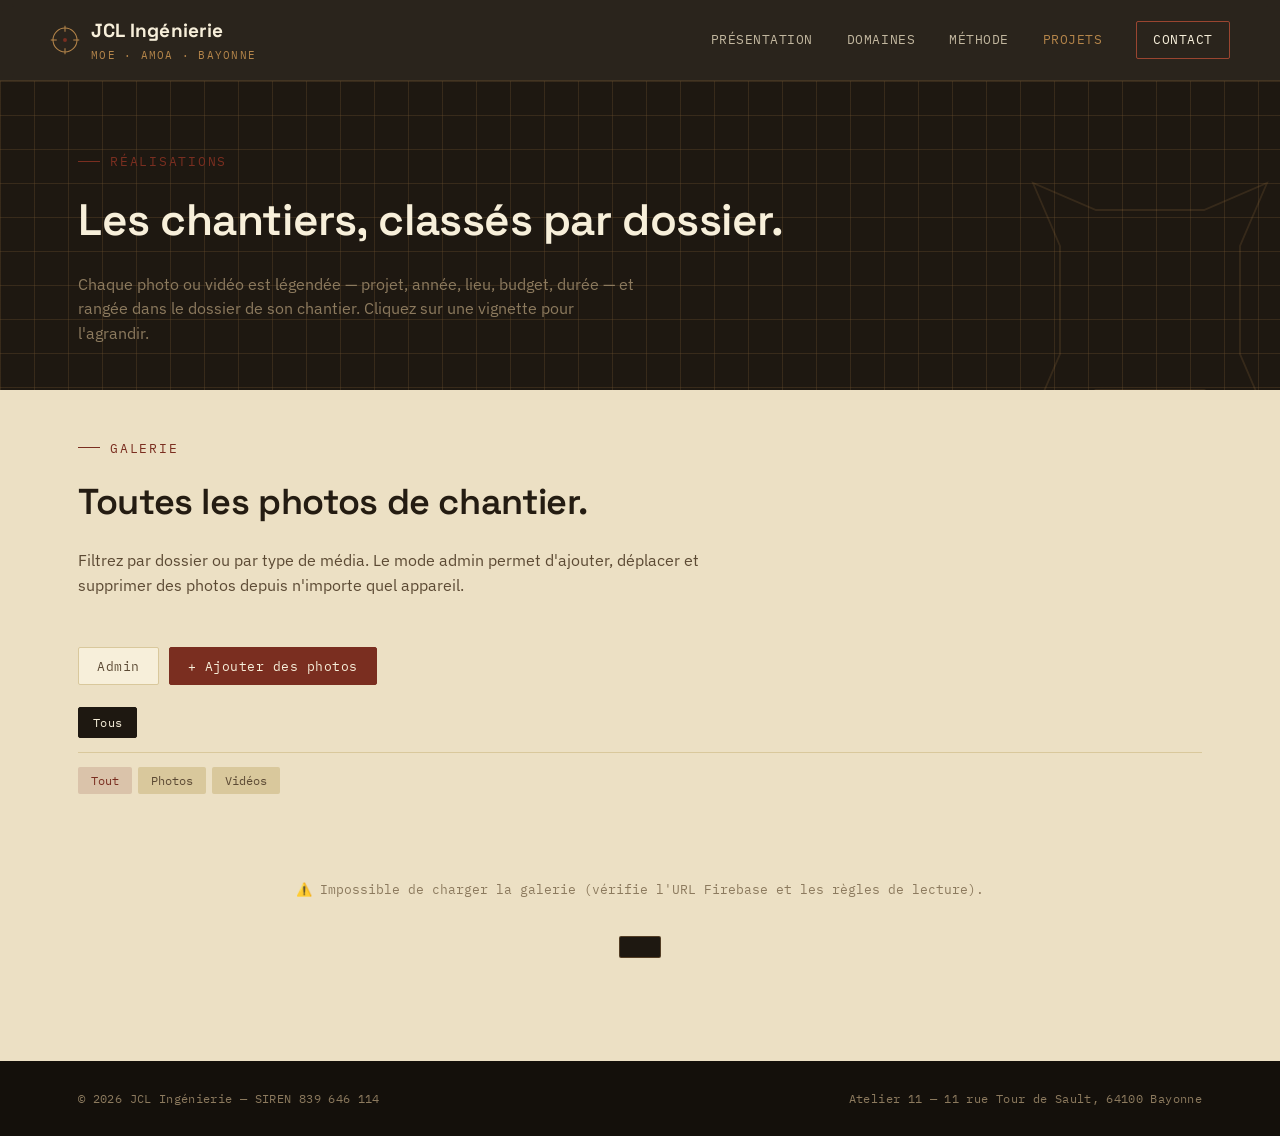
==== commit ca4e2fc5: "Mise a jour projets Ajour d'un niveau projet avant affichage des photos Libelé long pour le projet L" ====
--- a/projets.html
+++ b/projets.html
@@ -204,7 +204,16 @@
   overflow:hidden;
   padding:96px 0 70px;
 }
-.hero .blueprint-grid{ position:absolute; inset:0; opacity:0.55; }
+.hero-bg{ position:absolute; inset:0; z-index:0; display:flex; }
+.hero-bg-img{
+  flex:1; background-size:cover; background-position:center;
+  filter:grayscale(30%) brightness(0.5) contrast(1.05);
+}
+.hero-bg::after{
+  content:""; position:absolute; inset:0;
+  background:linear-gradient(180deg, rgba(30,24,17,0.72) 0%, rgba(30,24,17,0.88) 100%);
+}
+.hero .blueprint-grid{ position:absolute; inset:0; opacity:0.55; z-index:1; }
 .hero::after{
   content:"";
   position:absolute; inset:0;
@@ -424,6 +433,39 @@
 .legal-box dl{ display:grid; grid-template-columns:1fr 1fr; gap:12px 18px; margin:0; }
 .legal-box dt{ font-family:var(--mono); font-size:10.5px; letter-spacing:0.08em; text-transform:uppercase; color:var(--muted); }
 .legal-box dd{ margin:4px 0 0; font-size:13.5px; color:var(--paper); }
+
+/* ---------- formulaire de contact + visuel atelier ---------- */
+
+.contact-extra{
+  margin-top:56px; padding-top:44px; border-top:1px solid rgba(180,133,74,0.18);
+  display:grid; grid-template-columns:1fr 1fr; gap:60px;
+}
+.contact-form{ display:flex; flex-direction:column; gap:16px; }
+.contact-form .coord-stamp{ margin-bottom:4px; }
+.cf-row{ display:grid; grid-template-columns:1fr 1fr; gap:16px; }
+.cf-field label{
+  font-family:var(--mono); font-size:11px; letter-spacing:0.06em; text-transform:uppercase;
+  color:var(--line); display:block; margin-bottom:7px;
+}
+.cf-field input, .cf-field textarea{
+  width:100%; padding:12px 14px; background:transparent; border:1px solid var(--line-dim);
+  color:var(--paper); font-family:var(--body); font-size:14.5px; border-radius:var(--radius);
+  outline:none; box-sizing:border-box;
+}
+.cf-field textarea{ resize:vertical; }
+.cf-field input:focus, .cf-field textarea:focus{ border-color:var(--line); }
+.cf-field input::placeholder, .cf-field textarea::placeholder{ color:var(--muted); }
+
+.contact-visual{ display:flex; flex-direction:column; gap:28px; }
+.contact-visual .coord-stamp{ display:block; margin-bottom:10px; }
+.cv-photo{ width:100%; height:200px; object-fit:cover; object-position:top center; border:1px solid var(--line-dim); display:block; }
+.cv-map-wrap{ border:1px solid var(--line-dim); overflow:hidden; height:200px; }
+.cv-map{ width:100%; height:100%; border:0; display:block; }
+
+@media (max-width: 900px){
+  .contact-extra{ grid-template-columns:1fr; gap:40px; }
+  .cf-row{ grid-template-columns:1fr; }
+}
 
 /* ---------- footer ---------- */
 
@@ -681,12 +723,12 @@
   grid-template-columns:repeat(auto-fill, minmax(220px, 1fr));
   gap:14px;
 }
-.g-item{
+.g-item, .g-project-tile{
   background:var(--white); border:1px solid var(--paper-2); border-radius:var(--radius);
   overflow:hidden; cursor:pointer; display:flex; flex-direction:column;
   transition:box-shadow .15s ease;
 }
-.g-item:hover{ box-shadow:0 6px 18px rgba(30,24,17,0.12); }
+.g-item:hover, .g-project-tile:hover{ box-shadow:0 6px 18px rgba(30,24,17,0.12); }
 .g-item-media{
   position:relative; aspect-ratio:4/3; overflow:hidden; background:var(--ink-2);
 }
@@ -706,10 +748,11 @@
 .g-item.g-selected .g-item-check{ background:var(--copper); border-color:var(--copper); }
 body.g-admin-mode .g-item:not(.g-selected){ opacity:0.85; }
 .g-item-folder-tag{
-  position:absolute; bottom:8px; right:8px;
+  position:absolute; bottom:8px; right:8px; left:8px;
   background:rgba(30,24,17,0.75); color:var(--line);
   font-family:var(--mono); font-size:10px; padding:3px 8px; border-radius:3px;
-  display:none;
+  display:none; text-align:right;
+  white-space:nowrap; overflow:hidden; text-overflow:ellipsis;
 }
 .g-item-folder-tag.g-visible{ display:block; }
 .g-video-badge{
@@ -721,6 +764,27 @@
 .g-cap-title{ font-family:var(--display); font-size:14.5px; font-weight:600; color:var(--text); line-height:1.3; }
 .g-cap-meta{ font-family:var(--mono); font-size:11px; color:var(--copper); margin-top:3px; letter-spacing:0.02em; }
 .g-cap-desc{ font-size:13px; color:var(--text-soft); margin-top:6px; line-height:1.45; }
+
+.g-project-count{
+  position:absolute; top:8px; left:8px;
+  background:rgba(30,24,17,0.75); color:var(--paper);
+  font-family:var(--mono); font-size:10.5px; letter-spacing:0.03em;
+  padding:4px 9px; border-radius:3px;
+}
+.g-project-tile .g-cap-title{ font-size:16px; }
+.g-project-tile .g-cap-desc{ -webkit-line-clamp:3; display:-webkit-box; -webkit-box-orient:vertical; overflow:hidden; }
+
+.g-detail-header{
+  grid-column:1/-1;
+  display:flex; align-items:baseline; gap:20px; flex-wrap:wrap;
+  padding-bottom:16px; margin-bottom:6px; border-bottom:1px solid var(--paper-2);
+}
+.g-back-btn{
+  font-family:var(--mono); font-size:12px; letter-spacing:0.03em;
+  color:var(--copper); background:none; border:none; padding:0; cursor:pointer;
+}
+.g-back-btn:hover{ text-decoration:underline; }
+.g-detail-title{ font-family:var(--display); font-size:20px; color:var(--text); margin:0; }
 
 .g-empty, .g-loading{
   grid-column:1/-1; text-align:center; padding:64px 20px;
@@ -930,7 +994,7 @@
 <footer class="site-footer">
   <div class="wrap footer-row">
     <span>© 2026 JCL Ingénierie — SIREN 839 646 114</span>
-    <span>11 rue Tour de Sault, 64100 Bayonne</span>
+    <span>Atelier 11 — 11 rue Tour de Sault, 64100 Bayonne</span>
   </div>
 </footer>
 
@@ -984,6 +1048,12 @@
   <div class="g-modal g-wide" onclick="event.stopPropagation()">
     <h2>Ajouter des photos</h2>
     <p>Cette légende s'appliquera à tous les fichiers de cet envoi.</p>
+    <div class="g-field-wrap">
+      <label>Modèle de projet (remplit les champs ci-dessous)</label>
+      <select id="meta-template" class="g-field" onchange="applyTemplate()">
+        <option value="">— Choisir un projet déjà cadré, ou saisir manuellement —</option>
+      </select>
+    </div>
     <div class="g-folder-select-wrap">
       <label>Dossier de destination</label>
       <select id="upload-folder-select" class="g-field"></select>
@@ -1044,9 +1114,9 @@
 <div id="modal-new-folder" class="g-overlay" onclick="hideModal('modal-new-folder')">
   <div class="g-modal" onclick="event.stopPropagation()">
     <h2>Nouveau dossier</h2>
-    <p>Donnez un nom à ce dossier (ex : Villa Gardenia, Chiberta…)</p>
-    <input type="text" id="new-folder-name" class="g-field" placeholder="Nom du dossier…" maxlength="40" onkeypress="if(event.key==='Enter') createFolder()">
-    <div id="folder-error" class="g-error-msg">Ce nom existe déjà</div>
+    <p>Un nom par ligne (ou séparés par des virgules) pour en créer plusieurs d'un coup.</p>
+    <textarea id="new-folder-name" class="g-field" rows="4" placeholder="Maisons Individuelles / Commerces / Divers&#10;Bâtiments - Copropriété&#10;Assistance à Maîtrise d'Ouvrage&#10;Expertises" maxlength="400"></textarea>
+    <div id="folder-error" class="g-error-msg">Ce(s) nom(s) existe(nt) déjà</div>
     <div class="g-modal-actions">
       <button class="g-btn g-btn-ghost" onclick="hideModal('modal-new-folder')">Annuler</button>
       <button class="g-btn g-btn-primary" onclick="createFolder()">Créer →</button>
@@ -1070,6 +1140,27 @@
 
 <script>
 // JCL Ingénierie — comportements partagés
+
+function sendContactMail(e) {
+  e.preventDefault();
+  const nom = document.getElementById('cf-nom').value.trim();
+  const prenom = document.getElementById('cf-prenom').value.trim();
+  const tel = document.getElementById('cf-tel').value.trim();
+  const desc = document.getElementById('cf-desc').value.trim();
+  const subject = encodeURIComponent(`Demande de contact — ${prenom} ${nom}`.trim());
+  const bodyLines = [
+    `Nom : ${nom}`,
+    `Prénom : ${prenom}`,
+    tel ? `Téléphone : ${tel}` : null,
+    '',
+    'Description du projet :',
+    desc,
+  ].filter(l => l !== null);
+  const body = encodeURIComponent(bodyLines.join('\n'));
+  window.location.href = `mailto:jclingenierie@orange.fr?subject=${subject}&body=${body}`;
+  return false;
+}
+
 document.addEventListener('DOMContentLoaded', () => {
 
   /* ---- nav mobile ---- */
@@ -1201,6 +1292,8 @@
 let allMedia   = [];
 let folders    = [];
 let filtered   = [];
+let detailItems = [];   // photos of the currently open project (detail view)
+let curProject = null;  // clé du projet ouvert, ou null = vue "tuiles"
 let selected   = new Set();
 let curIndex   = 0;
 let adminMode  = false;
@@ -1300,6 +1393,7 @@
 
 function selectFolder(name, el) {
   curFolder = name;
+  curProject = null;
   document.querySelectorAll('.g-folder-chip').forEach(c => c.classList.remove('is-active'));
   el.classList.add('is-active');
   deselectAll();
@@ -1309,6 +1403,7 @@
 /* ── FILTERS ── */
 function setFilter(f, btn) {
   curFilter = f;
+  curProject = null;
   document.querySelectorAll('.g-filter-btn').forEach(b => b.classList.remove('is-active'));
   btn.classList.add('is-active');
   deselectAll();
@@ -1324,13 +1419,38 @@
   render();
 }
 
-/* ── RENDER GRID ── */
+/* ── RENDER : VUE "PROJETS" (tuiles) + VUE "DÉTAIL" (photos d'un projet) ── */
 function truncate(str, n) {
   if (!str) return '';
   return str.length > n ? str.slice(0, n - 1).trim() + '…' : str;
 }
 
+function projectKey(item) {
+  return (item.projet && item.projet.trim()) ? item.projet.trim() : ('__single__' + item._id);
+}
+
+function groupByProject(list) {
+  const groups = {};
+  const order = [];
+  list.forEach(item => {
+    const key = projectKey(item);
+    if (!groups[key]) { groups[key] = []; order.push(key); }
+    groups[key].push(item);
+  });
+  return order.map(key => ({ key, items: groups[key] }));
+}
+
+let projectGroups = []; // recalculé à chaque rendu de la vue tuiles
+
 function render() {
+  if (curProject !== null) {
+    renderProjectDetail();
+  } else {
+    renderProjectTiles();
+  }
+}
+
+function renderProjectTiles() {
   const grid = document.getElementById('gallery');
   if (!filtered.length) {
     grid.innerHTML = `<div class="g-empty">
@@ -1341,10 +1461,72 @@
     return;
   }
   const showFolderTag = curFolder === '__all__';
-
-  grid.innerHTML = filtered.map((item, i) => {
+  projectGroups = groupByProject(filtered);
+
+  grid.innerHTML = projectGroups.map((g, i) => {
+    const cover = g.items[0];
+    const title = cover.projet || 'Sans titre';
+    const count = g.items.length;
+    const folderTag = cover.folder && showFolderTag ? `<span class="g-item-folder-tag g-visible">${cover.folder}</span>` : '';
+
+    const media = cover.type === 'video'
+      ? (() => {
+          const thumb = cover.url.replace('/video/upload/', '/video/upload/so_0,w_600,h_450,c_fill/').replace(/\.[^./?]+(\?.*)?$/, '.jpg');
+          return `<img src="${thumb}" loading="lazy" alt="Vidéo" onerror="this.style.display='none'">
+            <div class="g-video-badge">Vidéo</div>`;
+        })()
+      : `<img src="${cover.url.replace('/image/upload/', '/image/upload/w_600,h_450,c_fill/')}" loading="lazy" alt="${title}">`;
+
+    const metaLine = [cover.annee, cover.lieu].filter(Boolean).join(' · ');
+
+    return `<div class="g-project-tile" onclick="openProject(${i})">
+      <div class="g-item-media">
+        ${media}
+        ${count > 1 ? `<span class="g-project-count">${count} photos</span>` : ''}
+        ${folderTag}
+      </div>
+      <div class="g-item-caption">
+        <div class="g-cap-title">${title}</div>
+        ${metaLine ? `<div class="g-cap-meta">${metaLine}</div>` : ''}
+        ${cover.descriptifLong ? `<div class="g-cap-desc">${truncate(cover.descriptifLong, 220)}</div>` : ''}
+      </div>
+    </div>`;
+  }).join('');
+}
+
+function openProject(i) {
+  const g = projectGroups[i];
+  if (!g) return;
+  curProject = g.key;
+  deselectAll();
+  render();
+  document.getElementById('gallery').scrollIntoView({ behavior: 'smooth', block: 'start' });
+}
+
+function closeProject() {
+  curProject = null;
+  deselectAll();
+  render();
+}
+
+function renderProjectDetail() {
+  const grid = document.getElementById('gallery');
+  detailItems = filtered.filter(item => projectKey(item) === curProject);
+
+  if (!detailItems.length) {
+    // Le projet a été vidé (ex: suppression de la dernière photo) — retour aux tuiles.
+    closeProject();
+    return;
+  }
+
+  const title = detailItems[0].projet || 'Sans titre';
+  const header = `<div class="g-detail-header">
+      <button class="g-back-btn" onclick="closeProject()">← Tous les projets</button>
+      <h3 class="g-detail-title">${title}</h3>
+    </div>`;
+
+  const items = detailItems.map((item, i) => {
     const sel = selected.has(item.url);
-    const folderTag = item.folder && showFolderTag ? `<span class="g-item-folder-tag g-visible">${item.folder}</span>` : '';
     const checkMk = sel ? '✓' : '';
     const selCls = sel ? ' g-selected' : '';
 
@@ -1356,27 +1538,20 @@
         })()
       : `<img src="${item.url.replace('/image/upload/', '/image/upload/w_500,h_500,c_fill/')}" loading="lazy" alt="${item.projet || 'Photo de chantier'}">`;
 
-    const metaLine = [item.annee, item.lieu].filter(Boolean).join(' · ');
-    const caption = (item.projet || metaLine || item.descriptifCourt) ? `
-      <div class="g-item-caption">
-        ${item.projet ? `<div class="g-cap-title">${item.projet}</div>` : ''}
-        ${metaLine ? `<div class="g-cap-meta">${metaLine}</div>` : ''}
-        ${item.descriptifCourt ? `<div class="g-cap-desc">${truncate(item.descriptifCourt, 110)}</div>` : ''}
-      </div>` : '';
-
     return `<div class="g-item${selCls}" onclick="handleItemClick(${i})">
       <div class="g-item-media">
         ${media}
         <div class="g-item-check">${checkMk}</div>
-        ${folderTag}
       </div>
-      ${caption}
+      ${item.descriptifCourt ? `<div class="g-item-caption"><div class="g-cap-desc">${truncate(item.descriptifCourt, 140)}</div></div>` : ''}
     </div>`;
   }).join('');
+
+  grid.innerHTML = header + items;
 }
 
 function handleItemClick(i) {
-  if (adminMode) toggleSelect(filtered[i].url);
+  if (adminMode) toggleSelect(detailItems[i].url);
   else openLb(i);
 }
 
@@ -1386,7 +1561,7 @@
   updateToolbar();
   render();
 }
-function selectAll() { filtered.forEach(m => selected.add(m.url)); updateToolbar(); render(); }
+function selectAll() { detailItems.forEach(m => selected.add(m.url)); updateToolbar(); render(); }
 function deselectAll() { selected.clear(); updateToolbar(); render(); }
 function updateToolbar() {
   const n = selected.size;
@@ -1434,13 +1609,97 @@
   f.focus();
 }
 
+/* ── MODÈLES DE PROJET (pré-remplissage rapide) ──
+   Chaque modèle correspond à un projet déjà cadré : sélectionner son nom
+   dans le formulaire d'ajout remplit automatiquement tous les champs.
+   Ajouter/modifier des entrées ici pour enrichir la liste au fil du temps. */
+const PROJECT_TEMPLATES = [
+  {
+    projet: 'Villa Gardenia', annee: '2022', lieu: 'Biarritz', budget: '1 450 000 € TTC', duree: '14 mois',
+    folder: 'Maisons Individuelles / Commerces / Divers',
+    descriptifCourt: "Réhabilitation d'une villa de 1883, livraison fin juin 2022.",
+    descriptifLong: "Réhabilitation d'une villa de 1883 avec démolition de tous les planchers, dépose de toute la couverture et de la charpente, création d'un garage, d'une piscine et d'un sauna en sous-sol, mise en place d'un ascenseur en verre. 16 entreprises sont intervenues sur le projet. Délai de réalisation : 14 mois — livraison fin juin 2022. Montant des travaux : 1 450 000 € TTC. Mission : maîtrise d'œuvre, conception et réalisation, et OPC.",
+  },
+  {
+    projet: 'Chiberta — Tranche 1 : réhabilitation du bâtiment', annee: '2025', lieu: 'Anglet', budget: '580 000 € TTC', duree: '',
+    folder: 'Maisons Individuelles / Commerces / Divers',
+    descriptifCourt: 'Façades et couverture en aluminium, VMC, climatisation et chaufferie refaites.',
+    descriptifLong: "Le projet porte sur la réhabilitation d'une maison située à Chiberta, à Anglet, réalisée en deux tranches de travaux, avec pour objectif de rénover le bâtiment, d'améliorer ses équipements techniques et de valoriser ses espaces intérieurs et extérieurs. Tranche 1 — Réhabilitation du bâtiment : les travaux ont notamment compris la réhabilitation des façades et de la couverture en aluminium, ainsi que la reprise complète de la VMC, du réseau de climatisation et de la chaufferie. Chantier réceptionné en juin 2025. Montant des travaux : 580 000 € TTC.",
+  },
+  {
+    projet: 'Chiberta — Tranche 2 : terrasse et extérieurs', annee: '2026', lieu: 'Anglet', budget: '1 400 000 € TTC (estimatif)', duree: '',
+    folder: 'Maisons Individuelles / Commerces / Divers',
+    descriptifCourt: 'Réhabilitation terrasse et salon, démolition-reconstruction de la zone dégradée, embellissement des extérieurs.',
+    descriptifLong: "Seconde tranche du projet de réhabilitation de la maison de Chiberta à Anglet : réhabilitation de la terrasse et du salon, avec démolition-reconstruction de la zone du bâtiment dégradée, et embellissement des extérieurs. Estimatif des travaux : 1 400 000 € TTC. Chantier réceptionné en juillet 2026.",
+  },
+  {
+    projet: 'Magasin Grace & Mila', annee: '2025', lieu: "Bayonne (13 rue d'Espagne)", budget: '150 000 € TTC', duree: '',
+    folder: 'Maisons Individuelles / Commerces / Divers',
+    descriptifCourt: 'Réhabilitation complète suite à sinistre, maîtrise d\'œuvre pour le compte des assureurs.',
+    descriptifLong: "Réhabilitation complète du magasin Grace & Mila à Bayonne (13 rue d'Espagne), suite à une injection de résine dans les réseaux EU et EP — sinistre important. Mission de maîtrise d'œuvre menée pour le compte des assureurs. Montant des travaux : 150 000 € TTC. Chantier réceptionné en décembre 2025.",
+  },
+  {
+    projet: 'Magasin de bijoux et de pierres', annee: '2026', lieu: 'Bayonne', budget: '90 000 € TTC', duree: '3 mois',
+    folder: 'Maisons Individuelles / Commerces / Divers',
+    descriptifCourt: 'Reprise complète intérieure et façade, création d\'un magasin de vente de bijoux et de pierres.',
+    descriptifLong: "Réhabilitation complète d'un magasin sur Bayonne avec reprise complète intérieure et reprise de façade, pour la création d'un magasin de vente de bijoux et de pierres. Coût du projet : 90 000 € TTC. Délai de réalisation de 3 mois. Réception en juin 2026.",
+  },
+  {
+    projet: "Réhabilitation d'un appartement au 5ᵉ étage", annee: '2024', lieu: 'Biarritz (rue de la Poste, 64500)', budget: '380 000 € TTC', duree: '6 mois',
+    folder: 'Maisons Individuelles / Commerces / Divers',
+    descriptifCourt: 'Démolition et reconstruction intérieure complète, livraison début juillet 2024.',
+    descriptifLong: "Réhabilitation d'un appartement au 5ᵉ étage d'une résidence, rue de la Poste à Biarritz (64500). Démolition complète intérieure et reconstruction intérieure (lots plâtrerie, isolation, menuiseries extérieures et intérieures, parquets, électricité, plomberie, climatisation, peinture, cuisiniste et aménagement intérieur). Délai de réalisation : 6 mois — livraison début juillet 2024. Montant des travaux : 380 000 € TTC. Mission : maîtrise d'œuvre, conception et réalisation, et OPC.",
+  },
+  {
+    projet: 'Appartement Le Carlton', annee: '2026', lieu: 'Biarritz', budget: '330 000 € TTC', duree: '5 mois',
+    folder: 'Maisons Individuelles / Commerces / Divers',
+    descriptifCourt: 'Réhabilitation complète d\'un appartement de 105 m², livraison début février 2026.',
+    descriptifLong: "Réhabilitation d'un appartement de 105 m² au 5ᵉ étage, au Carlton à Biarritz. Démolition complète intérieure et reconstruction intérieure (lots plâtrerie, isolation, menuiseries extérieures et intérieures, parquets, carrelages, électricité, plomberie, climatisation, peinture, cuisiniste et aménagements intérieurs). Délai de réalisation : 5 mois — livraison début février 2026. Montant des travaux : 330 000 € TTC. Mission : maîtrise d'œuvre, conception et réalisation, et OPC.",
+  },
+  {
+    projet: 'Appartement La Milady', annee: '2024', lieu: 'Biarritz', budget: '140 000 € TTC', duree: '',
+    folder: 'Maisons Individuelles / Commerces / Divers',
+    descriptifCourt: "Réhabilitation d'un appartement de 60 m², chantier réceptionné en juillet 2024.",
+    descriptifLong: "Réhabilitation d'un appartement de 60 m² dénommé « La Milady » à Biarritz. Montant des travaux : 140 000 € TTC. Chantier réceptionné en juillet 2024.",
+  },
+  {
+    projet: 'Appartement Saint-Jean-de-Luz', annee: '2026', lieu: 'Saint-Jean-de-Luz', budget: '140 000 € TTC', duree: '',
+    folder: 'Maisons Individuelles / Commerces / Divers',
+    descriptifCourt: "Réhabilitation d'un appartement de 65 m² : salle de bain, hall d'entrée et salon.",
+    descriptifLong: "Réhabilitation d'un appartement de 65 m² à Saint-Jean-de-Luz : réalisation d'une salle de bain et reprise du hall d'entrée et du salon. Montant des travaux : 140 000 € TTC. Chantier réceptionné en juin 2026.",
+  },
+];
+
+function applyTemplate() {
+  const idx = document.getElementById('meta-template').value;
+  if (idx === '') return;
+  const t = PROJECT_TEMPLATES[Number(idx)];
+  document.getElementById('meta-projet').value = t.projet;
+  document.getElementById('meta-annee').value = t.annee;
+  document.getElementById('meta-lieu').value = t.lieu;
+  document.getElementById('meta-budget').value = t.budget;
+  document.getElementById('meta-duree').value = t.duree;
+  document.getElementById('meta-court').value = t.descriptifCourt;
+  document.getElementById('meta-long').value = t.descriptifLong;
+  const folderSelect = document.getElementById('upload-folder-select');
+  if (t.folder && [...folderSelect.options].some(o => o.value === t.folder)) {
+    folderSelect.value = t.folder;
+  }
+}
+
 /* ── UPLOAD ── */
 function handleAddClick() {
   const sel = document.getElementById('upload-folder-select');
   sel.innerHTML = `<option value="">Sans dossier</option>` + folders.map(f => `<option value="${f}">${f}</option>`).join('');
   if (curFolder !== '__all__' && curFolder !== '__none__') sel.value = curFolder;
+
+  const tplSel = document.getElementById('meta-template');
+  tplSel.innerHTML = '<option value="">— Choisir un projet déjà cadré, ou saisir manuellement —</option>' +
+    PROJECT_TEMPLATES.map((t, i) => `<option value="${i}">${t.projet}</option>`).join('');
+
   document.getElementById('upload-pwd').value = '';
   document.getElementById('upload-error').classList.remove('g-visible');
+  document.getElementById('meta-template').value = '';
   ['meta-projet', 'meta-annee', 'meta-budget', 'meta-lieu', 'meta-duree', 'meta-court', 'meta-long']
     .forEach(id => { document.getElementById(id).value = ''; });
   showModal('modal-upload');
@@ -1524,7 +1783,7 @@
 
 /* ── EDIT META (mode admin, depuis la visionneuse) ── */
 function openEditMeta() {
-  const item = filtered[curIndex];
+  const item = detailItems[curIndex];
   if (!item) return;
   document.getElementById('edit-meta-id').value = item._id || item.url;
   document.getElementById('edit-projet').value = item.projet || '';
@@ -1556,8 +1815,8 @@
     showToast('Légende mise à jour');
     await load();
     if (document.getElementById('g-lightbox').classList.contains('g-open')) {
-      const item = filtered.find(m => (m._id === idOrUrl || m.url === idOrUrl));
-      if (item) { curIndex = filtered.indexOf(item); showLbItem(); }
+      const item = detailItems.find(m => (m._id === idOrUrl || m.url === idOrUrl));
+      if (item) { curIndex = detailItems.indexOf(item); showLbItem(); }
     }
   } catch (e) {
     showToast('Erreur : ' + e.message);
@@ -1572,7 +1831,7 @@
   showModal('modal-confirm-delete');
 }
 function confirmDeleteFromLightbox() {
-  const item = filtered[curIndex];
+  const item = detailItems[curIndex];
   if (!item) return;
   deleteTarget = { url: item.url };
   document.getElementById('delete-confirm-text').textContent = 'Supprimer ce média ?';
@@ -1594,7 +1853,7 @@
       rec.folders = (rec.folders || []).filter(f => f !== fname);
       rec.media = (rec.media || []).map(m => m.folder === fname ? { ...m, folder: null } : m);
       await saveDB(rec);
-      if (curFolder === fname) curFolder = '__all__';
+      if (curFolder === fname) { curFolder = '__all__'; curProject = null; }
       showToast(`Dossier "${fname}" supprimé`);
     } else {
       const urlsToDelete = deleteTarget === 'selected' ? new Set(selected) : new Set([deleteTarget.url]);
@@ -1621,16 +1880,23 @@
 }
 
 async function createFolder() {
-  const name = document.getElementById('new-folder-name').value.trim();
-  if (!name) return;
-  if (folders.includes(name)) { document.getElementById('folder-error').classList.add('g-visible'); return; }
+  const raw = document.getElementById('new-folder-name').value.trim();
+  if (!raw) return;
+  // Accepte plusieurs noms séparés par des virgules ou des retours à la ligne,
+  // pour créer plusieurs dossiers en une seule fois.
+  const names = raw.split(/[,\n]/).map(s => s.trim()).filter(Boolean);
+  const newOnes = names.filter(n => !folders.includes(n));
+  const already = names.filter(n => folders.includes(n));
+  if (newOnes.length === 0) { document.getElementById('folder-error').classList.add('g-visible'); return; }
   try {
     const rec = await fetchDB();
     rec.folders = rec.folders || [];
-    rec.folders.push(name);
+    rec.folders.push(...newOnes);
     await saveDB(rec);
     hideModal('modal-new-folder');
-    showToast(`Dossier "${name}" créé`);
+    showToast(newOnes.length > 1
+      ? `${newOnes.length} dossiers créés${already.length ? ` (${already.length} existaient déjà)` : ''}`
+      : `Dossier "${newOnes[0]}" créé`);
     await load();
   } catch (e) {
     showToast('Erreur : ' + e.message);
@@ -1669,9 +1935,9 @@
   document.body.style.overflow = 'hidden';
 }
 function showLbItem() {
-  const item = filtered[curIndex];
+  const item = detailItems[curIndex];
   const wrap = document.getElementById('g-lb-wrap');
-  document.getElementById('g-lb-counter').textContent = `${curIndex + 1} / ${filtered.length}`;
+  document.getElementById('g-lb-counter').textContent = `${curIndex + 1} / ${detailItems.length}`;
 
   const fields = [
     ['Projet', item.projet], ['Année', item.annee], ['Lieu', item.lieu],
@@ -1694,7 +1960,7 @@
 }
 function navigate(dir) {
   stopMedia();
-  curIndex = (curIndex + dir + filtered.length) % filtered.length;
+  curIndex = (curIndex + dir + detailItems.length) % detailItems.length;
   showLbItem();
 }
 function closeLb() {
